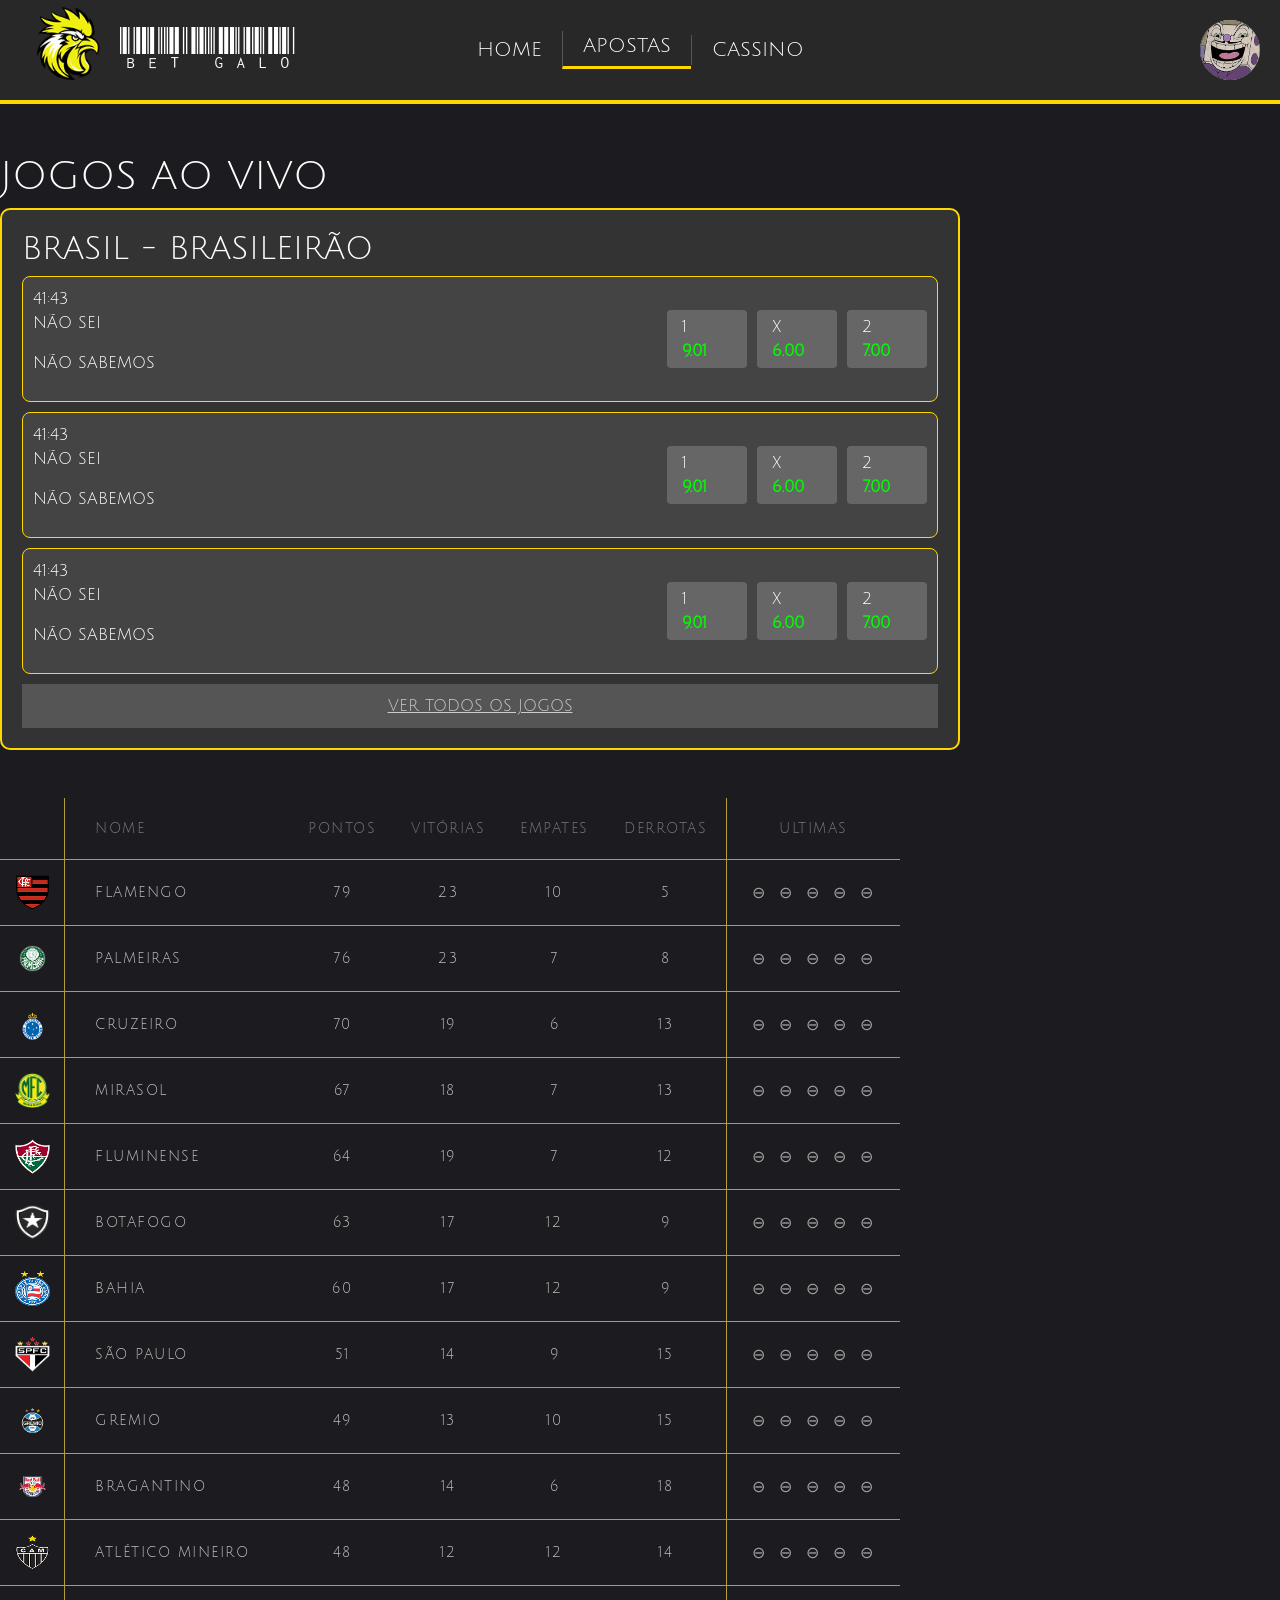
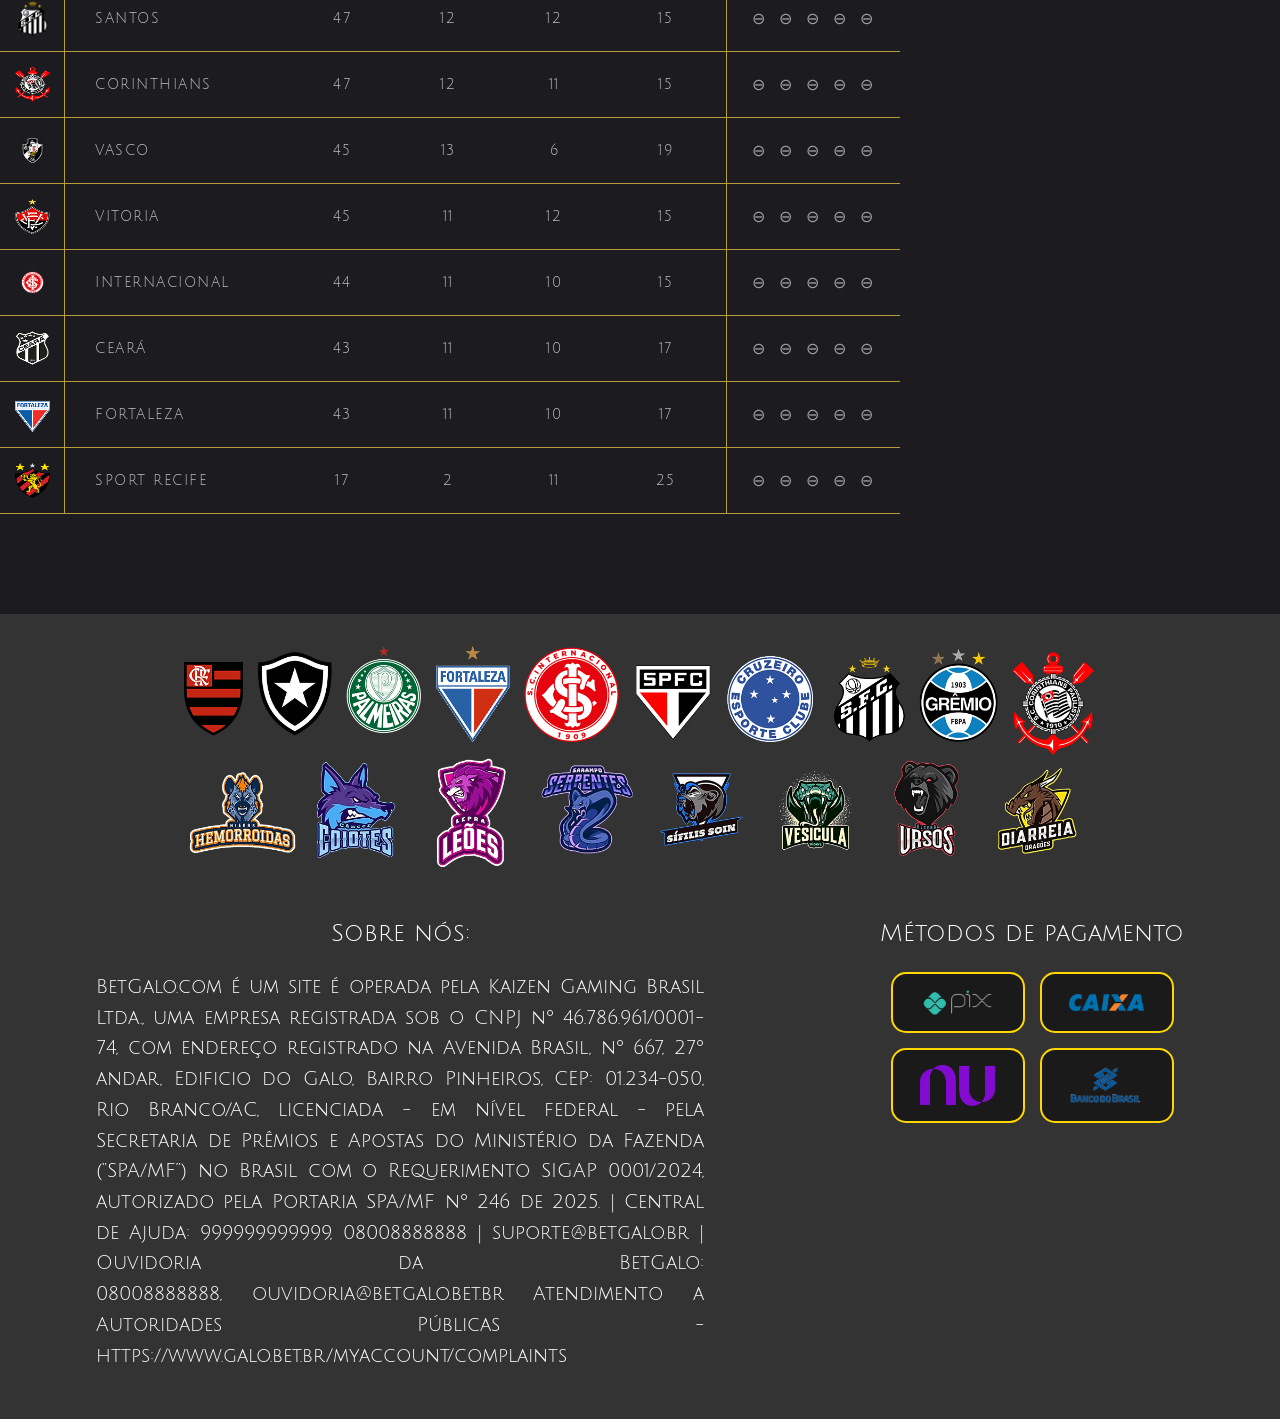
==== apostas.html @ 994f7b5d "Update apostas.html" ====
<!DOCTYPE html>
<html lang="PT-BR">

<head>
    <meta charset="UTF-8">
    <meta name="viewport" content="width=device-width, initial-scale=1.0">
    <link rel="stylesheet" href="css/style.css">
    <link rel="stylesheet" href="css/cabecalho.css">
    <link href="https://fonts.googleapis.com/css2?family=Julius+Sans+One&family=Libre+Barcode+39+Text&display=swap"
        rel="stylesheet">
    <link href="https://cdn.jsdelivr.net/npm/bootstrap@5.3.8/dist/css/bootstrap.min.css" rel="stylesheet"
        integrity="sha384-sRIl4kxILFvY47J16cr9ZwB07vP4J8+LH7qKQnuqkuIAvNWLzeN8tE5YBujZqJLB" crossorigin="anonymous">
    <script src="https://cdn.jsdelivr.net/npm/bootstrap@5.3.8/dist/js/bootstrap.bundle.min.js"
        integrity="sha384-FKyoEForCGlyvwx9Hj09JcYn3nv7wiPVlz7YYwJrWVcXK/BmnVDxM+D2scQbITxI"
        crossorigin="anonymous"></script>
    <title>BetGalo</title>
</head>

<body>
    <header class="cabecalho">
        <div class="logo">
            <img src="img/image 22.png" id="logo-do-site" alt="logo">
            <span id="logo-texto">BET GALO</span>
        </div>

        <nav class="menu">
            <a href="index.html" class="menu-item">HOME</a>
            <a href="apostas.html" class="menu-item item-ativo">APOSTAS</a>
            <a href="cassino.html" class="menu-item">CASSINO</a>
        </nav>

        <a href="seu_link_aqui" class="link-perfil">
            <img src="img/perfil.jpg" alt="Foto de perfil" id="foto-perfil">
        </a>
    </header>
    <div class="conteudo">
        <br><br>
        <h1>JOGOS AO VIVO</h1>
        <div class="card-container">
            <h2 class="category">BRASIL - BRASILEIRÃO</h2>

            <div class="match-row">
                <div class="info">
                    <span class="time">41:43</span>
                    <div class="teams">
                        <p>NÃO SEI</p>
                        <p>NÃO SABEMOS</p>
                    </div>
                </div>

                <div class="odds">
                    <div class="odd-box"><span>1</span> <strong>9.01</strong></div>
                    <div class="odd-box"><span>X</span> <strong>6.00</strong></div>
                    <div class="odd-box"><span>2</span> <strong>7.00</strong></div>
                </div>
            </div>
            <div class="match-row">
                <div class="info">
                    <span class="time">41:43</span>
                    <div class="teams">
                        <p>NÃO SEI</p>
                        <p>NÃO SABEMOS</p>
                    </div>
                </div>

                <div class="odds">
                    <div class="odd-box"><span>1</span> <strong>9.01</strong></div>
                    <div class="odd-box"><span>X</span> <strong>6.00</strong></div>
                    <div class="odd-box"><span>2</span> <strong>7.00</strong></div>
                </div>
            </div>
            <div class="match-row">
                <div class="info">
                    <span class="time">41:43</span>
                    <div class="teams">
                        <p>NÃO SEI</p>
                        <p>NÃO SABEMOS</p>
                    </div>
                </div>

                <div class="odds">
                    <div class="odd-box"><span>1</span> <strong>9.01</strong></div>
                    <div class="odd-box"><span>X</span> <strong>6.00</strong></div>
                    <div class="odd-box"><span>2</span> <strong>7.00</strong></div>
                </div>
            </div>
            <button class="view-all">VER TODOS OS JOGOS</button>
        </div>
        <br><br>
        <table class="tabela-classificacao">
        <thead>
            <tr>
                <th></th> <th class="col-nome">NOME</th>
                <th>PONTOS</th>
                <th>VITÓRIAS</th>
                <th>EMPATES</th>
                <th>DERROTAS</th>
                <th class="col-ultimas">ULTIMAS</th>
            </tr>
        </thead>
        <tbody>
            <tr>
                <td class="col-escudo"><img src="img/flamengo.png" alt="Flamengo"></td>
                <td class="col-nome">FLAMENGO</td>
                <td>79</td>
                <td>23</td>
                <td>10</td>
                <td>5</td>
                <td class="col-ultimas">
                    <span>&#8854;</span> <span>&#8854;</span> <span>&#8854;</span> <span>&#8854;</span> <span>&#8854;</span>
                </td>
            </tr>
            <tr>
                <td class="col-escudo"><img src="img/palmeiras.png" alt="Palmeiras"></td>
                <td class="col-nome">PALMEIRAS</td>
                <td>76</td>
                <td>23</td>
                <td>7</td>
                <td>8</td>
                <td class="col-ultimas">
                    <span>&#8854;</span> <span>&#8854;</span> <span>&#8854;</span> <span>&#8854;</span> <span>&#8854;</span>
                </td>
            </tr>
            <tr>
                <td class="col-escudo"><img src="img/cruzeiro.png" alt="Cruzeiro"></td>
                <td class="col-nome">CRUZEIRO</td>
                <td>70</td>
                <td>19</td>
                <td>6</td>
                <td>13</td>
                <td class="col-ultimas">
                    <span>&#8854;</span> <span>&#8854;</span> <span>&#8854;</span> <span>&#8854;</span> <span>&#8854;</span>
                </td>
            </tr>
            <tr>
                <td class="col-escudo"><img src="img/mirassol.png" alt="Cruzeiro"></td>
                <td class="col-nome">MIRASOL</td>
                <td>67</td>
                <td>18</td>
                <td>7</td>
                <td>13</td>
                <td class="col-ultimas">
                    <span>&#8854;</span> <span>&#8854;</span> <span>&#8854;</span> <span>&#8854;</span> <span>&#8854;</span>
                </td>
            </tr>
            <tr>
                <td class="col-escudo"><img src="img/fluminense.png" alt="Cruzeiro"></td>
                <td class="col-nome">FLUMINENSE</td>
                <td>64</td>
                <td>19</td>
                <td>7</td>
                <td>12</td>
                <td class="col-ultimas">
                    <span>&#8854;</span> <span>&#8854;</span> <span>&#8854;</span> <span>&#8854;</span> <span>&#8854;</span>
                </td>
            </tr>
            <tr>
                <td class="col-escudo"><img src="img/botafogo.png" alt="Cruzeiro"></td>
                <td class="col-nome">BOTAFOGO</td>
                <td>63</td>
                <td>17</td>
                <td>12</td>
                <td>9</td>
                <td class="col-ultimas">
                    <span>&#8854;</span> <span>&#8854;</span> <span>&#8854;</span> <span>&#8854;</span> <span>&#8854;</span>
                </td>
            </tr>
            <tr>
                <td class="col-escudo"><img src="img/bahia.png" alt="Cruzeiro"></td>
                <td class="col-nome">BAHIA</td>
                <td>60</td>
                <td>17</td>
                <td>12</td>
                <td>9</td>
                <td class="col-ultimas">
                    <span>&#8854;</span> <span>&#8854;</span> <span>&#8854;</span> <span>&#8854;</span> <span>&#8854;</span>
                </td>
            </tr>
            <tr>
                <td class="col-escudo"><img src="img/sao-paulo.png" alt="Cruzeiro"></td>
                <td class="col-nome">SÃO PAULO</td>
                <td>51</td>
                <td>14</td>
                <td>9</td>
                <td>15</td>
                <td class="col-ultimas">
                    <span>&#8854;</span> <span>&#8854;</span> <span>&#8854;</span> <span>&#8854;</span> <span>&#8854;</span>
                </td>
            </tr>
            <tr>
                <td class="col-escudo"><img src="img/gremio.png" alt="Cruzeiro"></td>
                <td class="col-nome">GREMIO</td>
                <td>49</td>
                <td>13</td>
                <td>10</td>
                <td>15</td>
                <td class="col-ultimas">
                    <span>&#8854;</span> <span>&#8854;</span> <span>&#8854;</span> <span>&#8854;</span> <span>&#8854;</span>
                </td>
            </tr>
            <tr>
                <td class="col-escudo"><img src="img/red-bull.png" alt="Cruzeiro"></td>
                <td class="col-nome">BRAGANTINO</td>
                <td>48</td>
                <td>14</td>
                <td>6</td>
                <td>18</td>
                <td class="col-ultimas">
                    <span>&#8854;</span> <span>&#8854;</span> <span>&#8854;</span> <span>&#8854;</span> <span>&#8854;</span>
                </td>
            </tr>
            <tr>
                <td class="col-escudo"><img src="img/cam.png" alt="Cruzeiro"></td>
                <td class="col-nome">ATLÉTICO MINEIRO</td>
                <td>48</td>
                <td>12</td>
                <td>12</td>
                <td>14</td>
                <td class="col-ultimas">
                    <span>&#8854;</span> <span>&#8854;</span> <span>&#8854;</span> <span>&#8854;</span> <span>&#8854;</span>
                </td>
            </tr>
            <tr>
                <td class="col-escudo"><img src="img/santos.png" alt="Cruzeiro"></td>
                <td class="col-nome">SANTOS</td>
                <td>47</td>
                <td>12</td>
                <td>12</td>
                <td>15</td>
                <td class="col-ultimas">
                    <span>&#8854;</span> <span>&#8854;</span> <span>&#8854;</span> <span>&#8854;</span> <span>&#8854;</span>
                </td>
            </tr>
            <tr>
                <td class="col-escudo"><img src="img/corinthians.png" alt="Cruzeiro"></td>
                <td class="col-nome">CORINTHIANS</td>
                <td>47</td>
                <td>12</td>
                <td>11</td>
                <td>15</td>
                <td class="col-ultimas">
                    <span>&#8854;</span> <span>&#8854;</span> <span>&#8854;</span> <span>&#8854;</span> <span>&#8854;</span>
                </td>
            </tr>
            <tr>
                <td class="col-escudo"><img src="img/vasco.png" alt="Cruzeiro"></td>
                <td class="col-nome">VASCO</td>
                <td>45</td>
                <td>13</td>
                <td>6</td>
                <td>19</td>
                <td class="col-ultimas">
                    <span>&#8854;</span> <span>&#8854;</span> <span>&#8854;</span> <span>&#8854;</span> <span>&#8854;</span>
                </td>
            </tr>
            <tr>
                <td class="col-escudo"><img src="img/vitoria.png" alt="Cruzeiro"></td>
                <td class="col-nome">VITORIA</td>
                <td>45</td>
                <td>11</td>
                <td>12</td>
                <td>15</td>
                <td class="col-ultimas">
                    <span>&#8854;</span> <span>&#8854;</span> <span>&#8854;</span> <span>&#8854;</span> <span>&#8854;</span>
                </td>
            </tr>
            <tr>
                <td class="col-escudo"><img src="img/internacional.png" alt="Cruzeiro"></td>
                <td class="col-nome">INTERNACIONAL</td>
                <td>44</td>
                <td>11</td>
                <td>10</td>
                <td>15</td>
                <td class="col-ultimas">
                    <span>&#8854;</span> <span>&#8854;</span> <span>&#8854;</span> <span>&#8854;</span> <span>&#8854;</span>
                </td>
            </tr>
            <tr>
                <td class="col-escudo"><img src="img/ceara.png" alt="Cruzeiro"></td>
                <td class="col-nome">CEARÁ</td>
                <td>43</td>
                <td>11</td>
                <td>10</td>
                <td>17</td>
                <td class="col-ultimas">
                    <span>&#8854;</span> <span>&#8854;</span> <span>&#8854;</span> <span>&#8854;</span> <span>&#8854;</span>
                </td>
            </tr>
            <tr>
                <td class="col-escudo"><img src="img/fortaleza.png" alt="Cruzeiro"></td>
                <td class="col-nome">FORTALEZA</td>
                <td>43</td>
                <td>11</td>
                <td>10</td>
                <td>17</td>
                <td class="col-ultimas">
                    <span>&#8854;</span> <span>&#8854;</span> <span>&#8854;</span> <span>&#8854;</span> <span>&#8854;</span>
                </td>
            </tr>
            <tr>
                <td class="col-escudo"><img src="img/sports.png" alt="Cruzeiro"></td>
                <td class="col-nome">SPORT RECIFE</td>
                <td>17</td>
                <td>2</td>
                <td>11</td>
                <td>25</td>
                <td class="col-ultimas">
                    <span>&#8854;</span> <span>&#8854;</span> <span>&#8854;</span> <span>&#8854;</span> <span>&#8854;</span>
                </td>
            </tr>

        </tbody>
    </table>

        <footer>
            <div class="rodape">
                <img src="img/Times.png" alt="times">
                <div class="sobre-nos">
                    <h1>Sobre nós:</h1>
                    <p>BetGalo.com é um site é operada pela Kaizen Gaming Brasil Ltda., uma empresa registrada sob o
                        CNPJ nº 46.786.961/0001-74, com endereço registrado na Avenida Brasil, nº 667, 27º andar,
                        Edificio do Galo, Bairro Pinheiros, CEP: 01.234-050, Rio Branco/AC, licenciada - em nível
                        federal - pela Secretaria de Prêmios e Apostas do Ministério da Fazenda (“SPA/MF”) no Brasil com
                        o Requerimento SIGAP 0001/2024, autorizado pela Portaria SPA/MF nº 246 de 2025. | Central de
                        Ajuda: 999999999999, 08008888888 | suporte@betgalo.br | Ouvidoria da BetGalo:
                        08008888888, ouvidoria@betgalo.bet.br Atendimento a Autoridades Públicas
                        -https://www.galo.bet.br/myaccount/complaints</p>
                </div>

                <div class="metodos-de-pagamento">
                    <h1>Métodos de pagamento</h1>
                    <div class="caixas-grid">
                        <div class="metodo-card">
                            <img src="img/pix1.png" alt="Pix">
                        </div>
                        <div class="metodo-card">
                            <img src="img/caixa.png" alt="Caixa">
                        </div>
                        <div class="metodo-card">
                            <img src="img/nu.png" alt="Nubank">
                        </div>
                        <div class="metodo-card">
                            <img src="img/banco-do-brasil.png" alt="BB">
                        </div>
                    </div>
                </div>
            </div>
        </footer>
    </div>



    <script src="js/script.js"></script>
</body>

</html>
---- css/style.css ----
.conteudo {
  margin: 0;
  padding: 0;
  box-sizing: border-box;
  background-color: #1C1B1F;
  color: white;
  font-family: 'Julius Sans One' , sans-serif;
  justify-items: center;
}

/* Slideshow container */
.slideshow-container {
  width: 1250px;
  height: 900px;
  margin: auto;
  border: 8px solid #FFD700;
  justify-items: center;
}

.slideshow-container img{
  width: 1236px;
  height: 885px;
  margin-top: -25px;
  justify-items: center;
  
}
/* Esconde as imagens por padrão */
.mySlides {
  display: none;
}


/* Botões de avançar e voltar */
.prev, .next{
  cursor: pointer;
  position: absolute;
  top: 580px;
  width: auto;
  padding: 14px;
  color: white;
  font-weight: bold;
  font-size: 18px;
  transition: 0.6s ease;
  border-radius: 10px;
  user-select: none;
  background-color: rgba(0, 0, 0, 0.3);
}
/* Botões de avançar e voltar */
.next {
  right: 12.3%;
}

/* Os pontinhos indicadores */
.dot {
  height: 15px;
  width: 15px;
  margin: 0 2px;
  background-color: #bbb;
  border-radius: 50%;
  display: inline-block;
  transition: background-color 0.5s ease;
  margin-bottom: 50px;
}

.active {
  background-color: #717171;
}

/* Animação de esmaecimento (Fade) */
.fade {
  animation-name: fade;
  animation-duration: 5s;
}

/* Layout Geral do Footer */
footer {
  color: #fff;
  background-color: #333;
  /* Fundo escuro como na imagem */
  padding: 2rem;
  text-align: center;
  margin-top: 100px;
}

.rodape {
  display: flex;
  justify-content: space-around;
  flex-wrap: wrap;
  gap: 3rem;
  margin: 0 auto;
}

.rodape img {
  height: 75%;
  width: 75%;
}

.sobre-nos {
  display: flex;
  flex-direction: column;
  align-items: center;
  height: 50%;
  width: 50%;
}

.sobre-nos h1 {
  font-size: 1.5rem;
  margin-bottom: 1.5rem;
  font-weight: 500;
  text-align: justify;
}

.sobre-nos {
  line-height: 1.6;
  font-size: 1.2rem;
  text-align: justify;
}

/* Container do Título e Grid */
.metodos-de-pagamento {
  display: flex;
  flex-direction: column;
  align-items: center;
}

.metodos-de-pagamento h1 {
  font-size: 1.5rem;
  margin-bottom: 1.5rem;
  font-weight: 500;
}

/* Grid de 2 colunas */
.caixas-grid {
  display: grid;
  grid-template-columns: repeat(2, 1fr);
  /* Força 2 colunas */
  gap: 15px;
  max-width: 400px;
  /* Limita a largura total do bloco de ícones */
}

/* O "Card" de cada pagamento */
.metodo-card {
  background-color: #1a1a1a;
  /* Fundo interno quase preto */
  border-radius: 15px;
  padding: 15px;
  display: flex;
  justify-content: center;
  align-items: center;
  /* Borda dourada fina e elegante */
  border: 2px solid #FFD700;
}

/* Ajuste da imagem dentro do card */
.metodo-card img {
  max-width: 100px;
  /* Tamanho controlado */
  height: auto;
  object-fit: contain;
}

@keyframes fade {
  from {
    opacity: .4
  }

  to {
    opacity: 1
  }
}



/* Efeito ao passar o mouse */
.prev:hover,
.next:hover {
  background-color: rgba(0, 0, 0, 0.8);
}

.card-container {
  background-color: #333;
  border: 2px solid #ffd700; /* Borda dourada */
  border-radius: 10px;
  padding: 20px;
  width: 75%;
}

.match-row {
  background-color: #444;
  border: 1px solid #ffd700;
  border-radius: 8px;
  display: flex;
  justify-content: space-between;
  align-items: center;
  padding: 10px;
  margin-bottom: 10px;
}

.odds {
  display: flex;
  gap: 10px;
}

.odd-box {
  background-color: #666; /* Cinza claro dos botões */
  padding: 5px 15px;
  border-radius: 4px;
  min-width: 80px;
 display: flex;
   flex-direction: column;
  justify-content: space-between;
}

.odd-box strong {
  color: #00ff00; /* Verde neon para os números */
}

.view-all {
  width: 100%;
  background: #555;
  border: none;
  color: #ccc;
  padding: 10px;
  cursor: pointer;
  text-decoration: underline;
}

.cassino{
  width: auto;
  height: 300px;
  display: flex;
  padding: 2rem;
  margin: 10px;
  margin-top: 0px;
}

#jogos{
  width: 270px;
  height: 200px;
  background-color: #ccc;
  border: 2px solid #FFD700;
  margin: 50px;
}

#jogos h3{
  font-size: 1.5rem;
  margin-bottom: 1.5rem;
  font-weight: 500;
  text-align: center;
}

#jogos img{
  width: 266px;
  height: 196px;
}

.tabela-classificacao {
    border-collapse: collapse; /* Remove espaços entre as bordas */
    width: 900px;
    text-align: center;
    font-size: 14px;
    letter-spacing: 1.5px; /* Espaçamento entre as letras */
}

/* Estilo das células do cabeçalho */
.tabela-classificacao th {
    font-weight: normal;
    padding: 20px 10px;
    color: #7a7a7a;
}

/* Estilo das células do corpo da tabela */
.tabela-classificacao td {
    padding: 15px 10px;
    color: #c0c0c0; /* Texto dos times e números um pouco mais claro */
}

/* --- AS LINHAS DOURADAS --- */
/* Linha horizontal embaixo de cada linha da tabela */
.tabela-classificacao th, 
.tabela-classificacao td {
    border-bottom: 1px solid #b89b3b; /* Cor dourada */
}

/* Linha vertical após a coluna de escudos */
.tabela-classificacao .col-nome {
    border-left: 1px solid #b89b3b;
    text-align: left;
    padding-left: 30px; /* Dá um respiro para o nome não colar na linha */
}

/* Linha vertical antes da coluna 'ULTIMAS' */
.tabela-classificacao .col-ultimas {
    border-left: 1px solid #b89b3b;
}

/* --- AJUSTES FINAIS --- */
/* Tamanho dos escudos */
.col-escudo img {
    width: 35px;
    height: 35px;
    vertical-align: middle;
}

/* Estilo dos ícones ⊖ da última coluna */
.col-ultimas span {
    margin: 0 3px;
    font-size: 16px;
    color: #a0a0a0;
}
---- css/cabecalho.css ----
.cabecalho { 
    background-color: #282828;
    display: grid; 
    grid-template-columns: 1fr auto 1fr; 
    padding: 0 20px;
    border-bottom: 4px solid #FFD700;
}

.menu {
    display: flex;
    align-items: center;
    height: 100%;
}

.menu-item {
    color: #fff;
    text-decoration: none;
    font-family: 'Julius Sans One' , sans-serif;
    padding: 0 20px;
    border-left: 1px solid #555;
    font-size: 20px;
}


.logo {
    display: flex;
    align-items: center;
    justify-content: flex-start;
    height: 100%;
}

#logo-do-site {
    width: 100px;
    height: 100px;
}

#logo-texto {
    font-family: 'Libre Barcode 39 Text', system-ui;
    font-size: 45px;
    color: #fff;    
}

.menu-item:first-child {
    border-left: none;
}

.item-ativo {
    border-bottom: 3px solid #FFD700;
    padding-bottom: 5px;
}


.link-perfil {
    justify-self: end; 
    display: flex;     
    align-items: center;
    text-decoration: none;
}

#foto-perfil {
    width: 60px;
    height: 60px;
    border-radius: 50%;
}
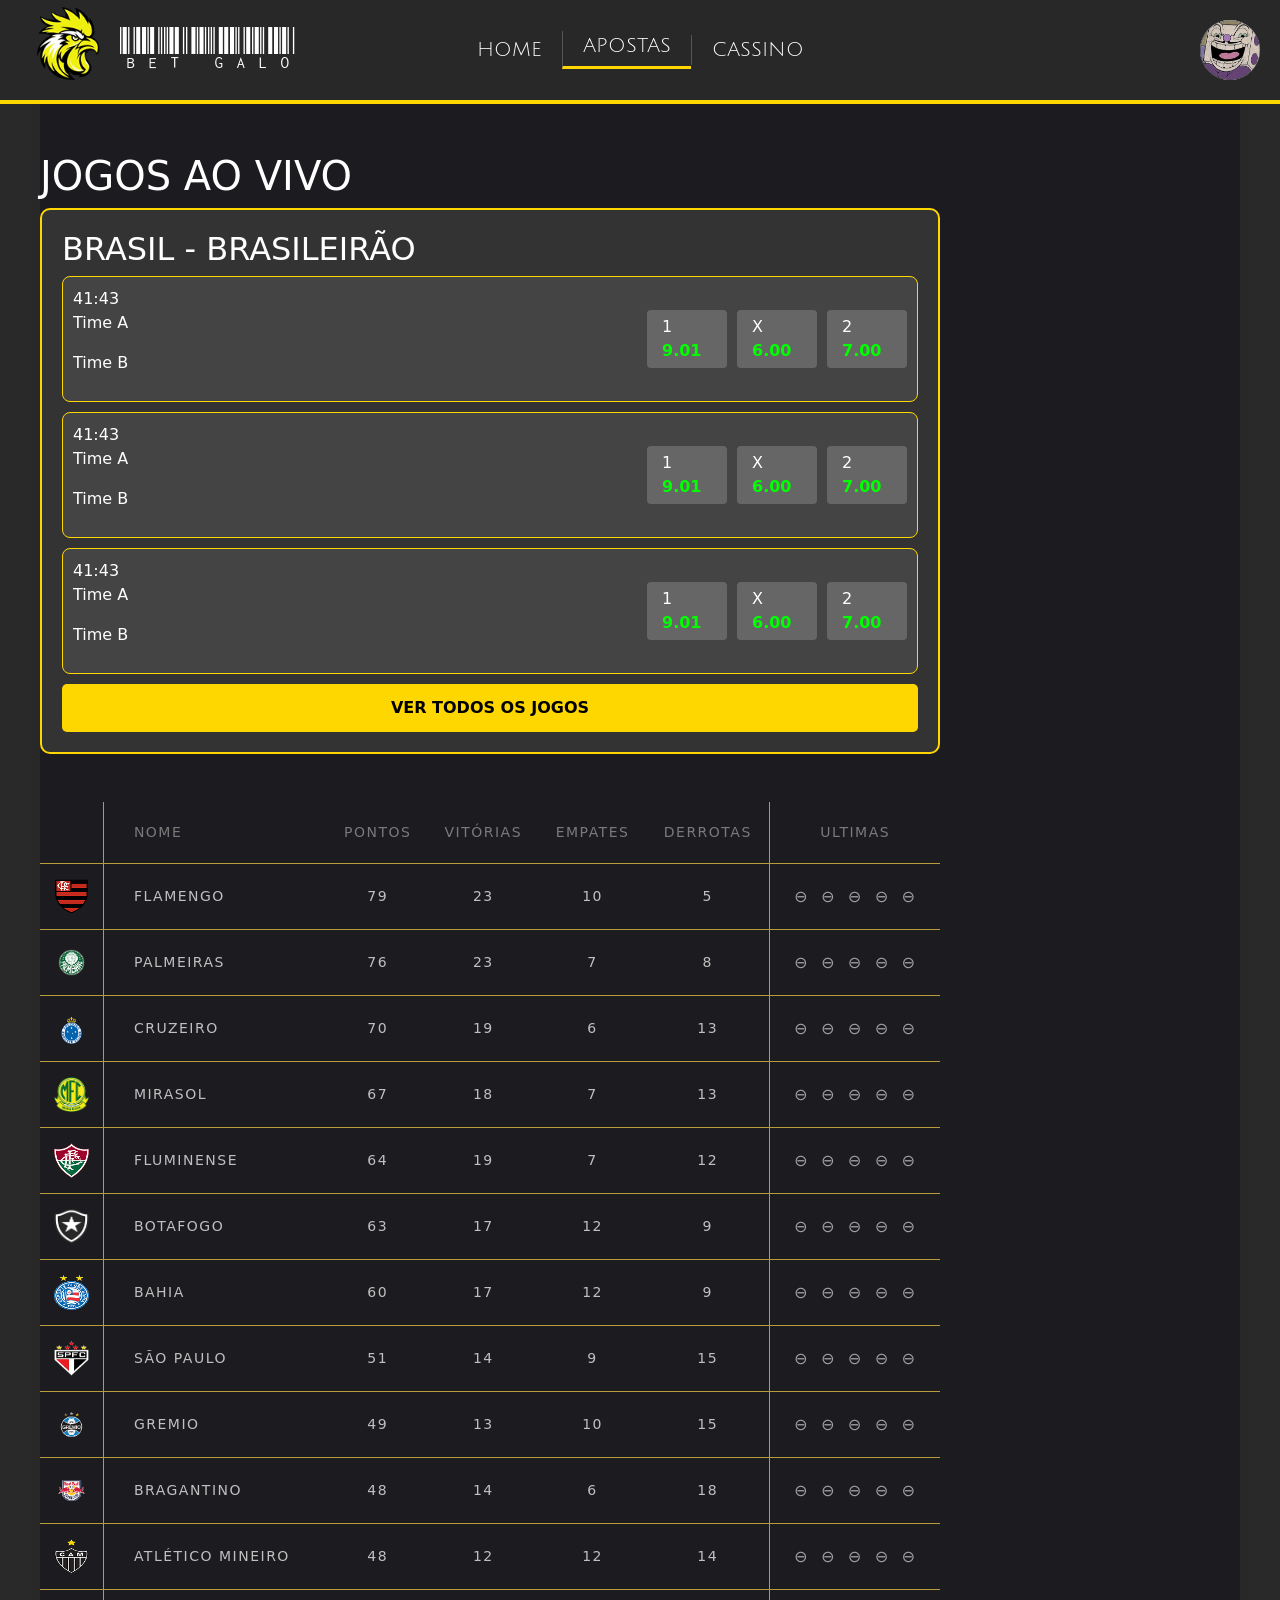
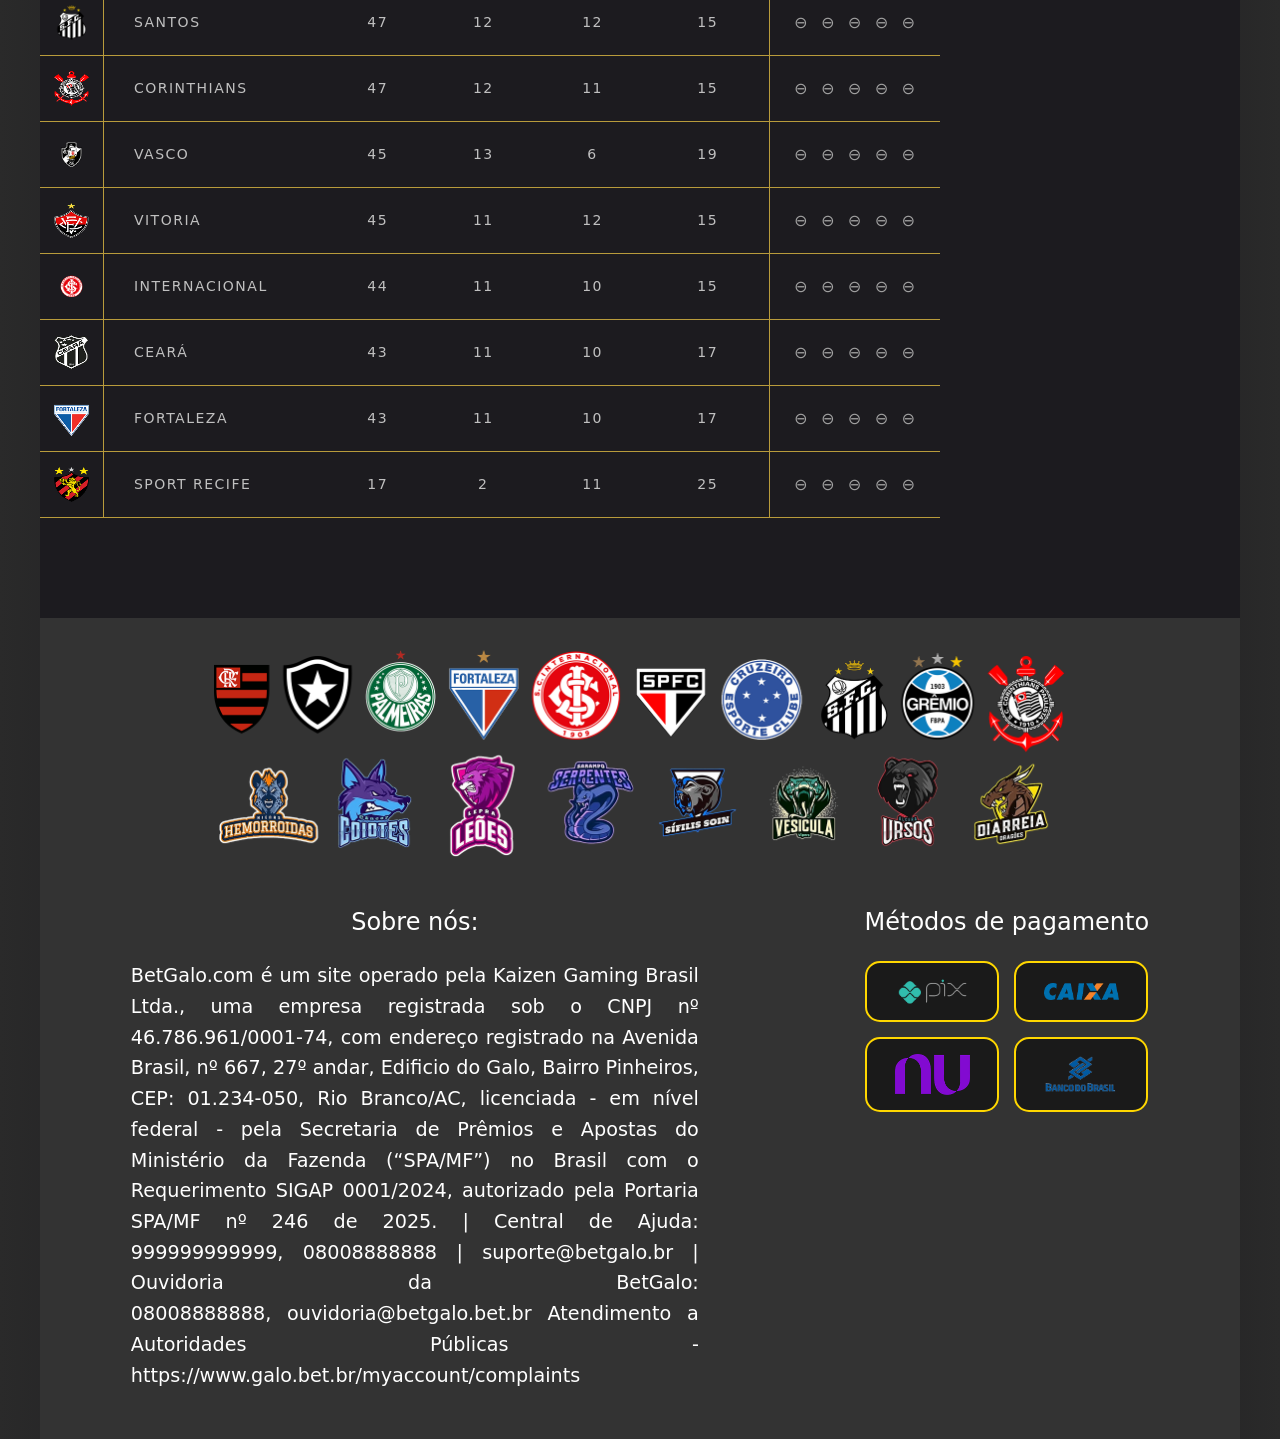
==== commit c792451b: "Nova coisas Mudei tudo praticamente" ====
--- a/apostas.html
+++ b/apostas.html
@@ -17,6 +17,7 @@
 </head>
 
 <body>
+    <!--Menu-->
     <header class="cabecalho">
         <div class="logo">
             <img src="img/image 22.png" id="logo-do-site" alt="logo">
@@ -35,6 +36,7 @@
     </header>
     <div class="conteudo">
         <br><br>
+        <!--Jogos ao vivo-->
         <h1>JOGOS AO VIVO</h1>
         <div class="card-container">
             <h2 class="category">BRASIL - BRASILEIRÃO</h2>
@@ -43,8 +45,8 @@
                 <div class="info">
                     <span class="time">41:43</span>
                     <div class="teams">
-                        <p>NÃO SEI</p>
-                        <p>NÃO SABEMOS</p>
+                        <p>Time A</p>
+                        <p>Time B</p>
                     </div>
                 </div>
 
@@ -58,8 +60,8 @@
                 <div class="info">
                     <span class="time">41:43</span>
                     <div class="teams">
-                        <p>NÃO SEI</p>
-                        <p>NÃO SABEMOS</p>
+                        <p>Time A</p>
+                        <p>Time B</p>
                     </div>
                 </div>
 
@@ -73,8 +75,8 @@
                 <div class="info">
                     <span class="time">41:43</span>
                     <div class="teams">
-                        <p>NÃO SEI</p>
-                        <p>NÃO SABEMOS</p>
+                        <p>Time A</p>
+                        <p>Time B</p>
                     </div>
                 </div>
 
@@ -87,6 +89,7 @@
             <button class="view-all">VER TODOS OS JOGOS</button>
         </div>
         <br><br>
+        <!--Tabela de classificação-->
         <table class="tabela-classificacao">
         <thead>
             <tr>
@@ -311,13 +314,13 @@
 
         </tbody>
     </table>
-
+        <!--Rodape-->
         <footer>
             <div class="rodape">
                 <img src="img/Times.png" alt="times">
                 <div class="sobre-nos">
                     <h1>Sobre nós:</h1>
-                    <p>BetGalo.com é um site é operada pela Kaizen Gaming Brasil Ltda., uma empresa registrada sob o
+                    <p>BetGalo.com é um site operado pela Kaizen Gaming Brasil Ltda., uma empresa registrada sob o
                         CNPJ nº 46.786.961/0001-74, com endereço registrado na Avenida Brasil, nº 667, 27º andar,
                         Edificio do Galo, Bairro Pinheiros, CEP: 01.234-050, Rio Branco/AC, licenciada - em nível
                         federal - pela Secretaria de Prêmios e Apostas do Ministério da Fazenda (“SPA/MF”) no Brasil com
--- a/css/style.css
+++ b/css/style.css
@@ -1,11 +1,23 @@
-.conteudo {
+* {
   margin: 0;
   padding: 0;
   box-sizing: border-box;
+}
+body {
+  background: linear-gradient(
+    to right,
+    #2a2a2a 0%,
+    #1C1B1F 20%,
+    #1C1B1F 80%,
+    #2a2a2a 100%
+  );
+}
+.conteudo {
+  width: 100%;
+  max-width: 1200px;
+  margin: 0 auto;
   background-color: #1C1B1F;
   color: white;
-  font-family: 'Julius Sans One' , sans-serif;
-  justify-items: center;
 }
 
 /* Slideshow container */
@@ -197,6 +209,11 @@
   margin-bottom: 10px;
 }
 
+.match-row:hover {
+  background-color: #555;
+  transition: 0.3s;
+}
+
 .odds {
   display: flex;
   gap: 10px;
@@ -218,41 +235,50 @@
 
 .view-all {
   width: 100%;
-  background: #555;
+  background: #FFD700;
   border: none;
-  color: #ccc;
+  color: #000;
+  padding: 12px;
+  cursor: pointer;
+  font-weight: bold;
+  border-radius: 5px;
+}
+
+.view-all:hover {
+  background: #e6c200;
+}
+
+.cassino {
+  display: flex;
+  flex-wrap: wrap;
+  justify-content: center;
+  gap: 20px;
+  padding: 20px;
+}
+
+.jogo {
+  width: 250px;
+  background-color: #2a2a2a;
+  border: 2px solid #FFD700;
+  border-radius: 10px;
+  overflow: hidden;
+  text-align: center;
+  transition: transform 0.3s;
+}
+
+.jogo:hover {
+  transform: scale(1.05);
+}
+
+.jogo img {
+  width: 100%;
+  height: 160px;
+  object-fit: cover;
+}
+
+.jogo h3 {
   padding: 10px;
-  cursor: pointer;
-  text-decoration: underline;
-}
-
-.cassino{
-  width: auto;
-  height: 300px;
-  display: flex;
-  padding: 2rem;
-  margin: 10px;
-  margin-top: 0px;
-}
-
-#jogos{
-  width: 270px;
-  height: 200px;
-  background-color: #ccc;
-  border: 2px solid #FFD700;
-  margin: 50px;
-}
-
-#jogos h3{
-  font-size: 1.5rem;
-  margin-bottom: 1.5rem;
-  font-weight: 500;
-  text-align: center;
-}
-
-#jogos img{
-  width: 266px;
-  height: 196px;
+  font-size: 16px;
 }
 
 .tabela-classificacao {
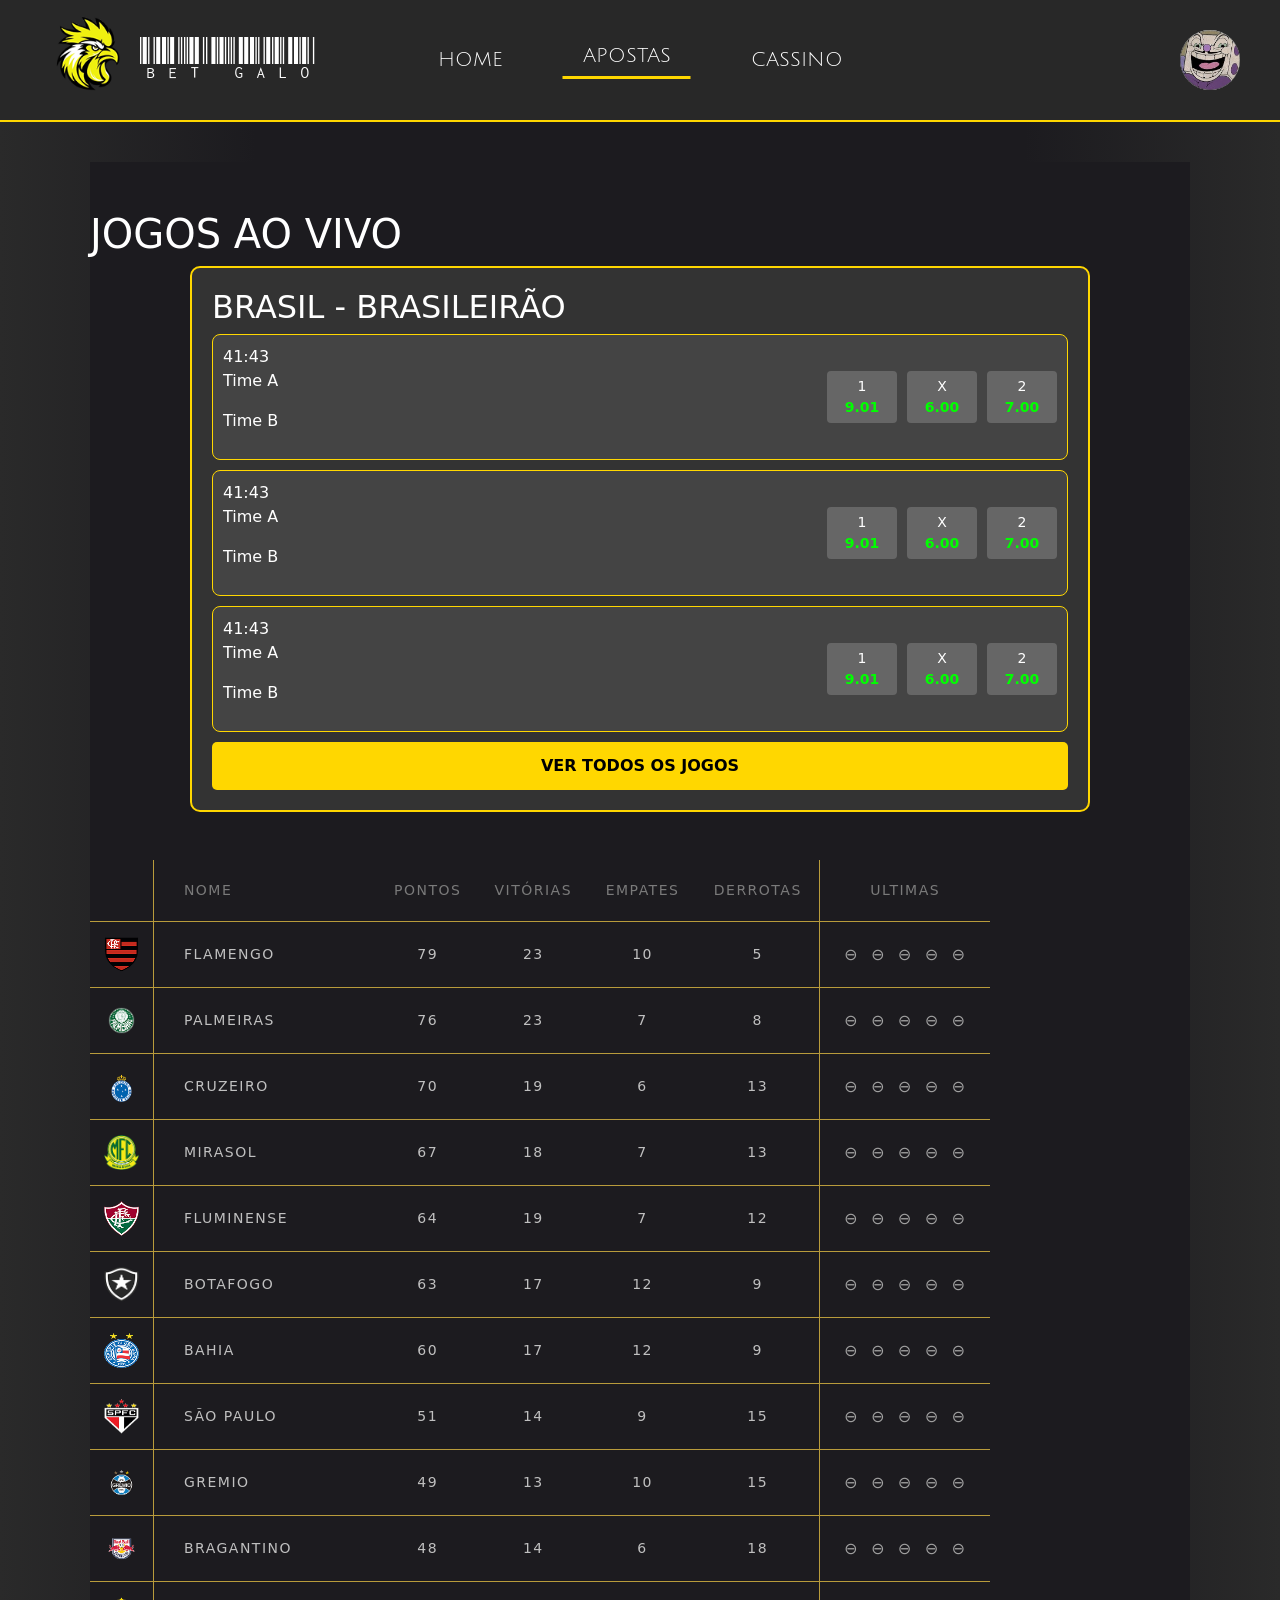
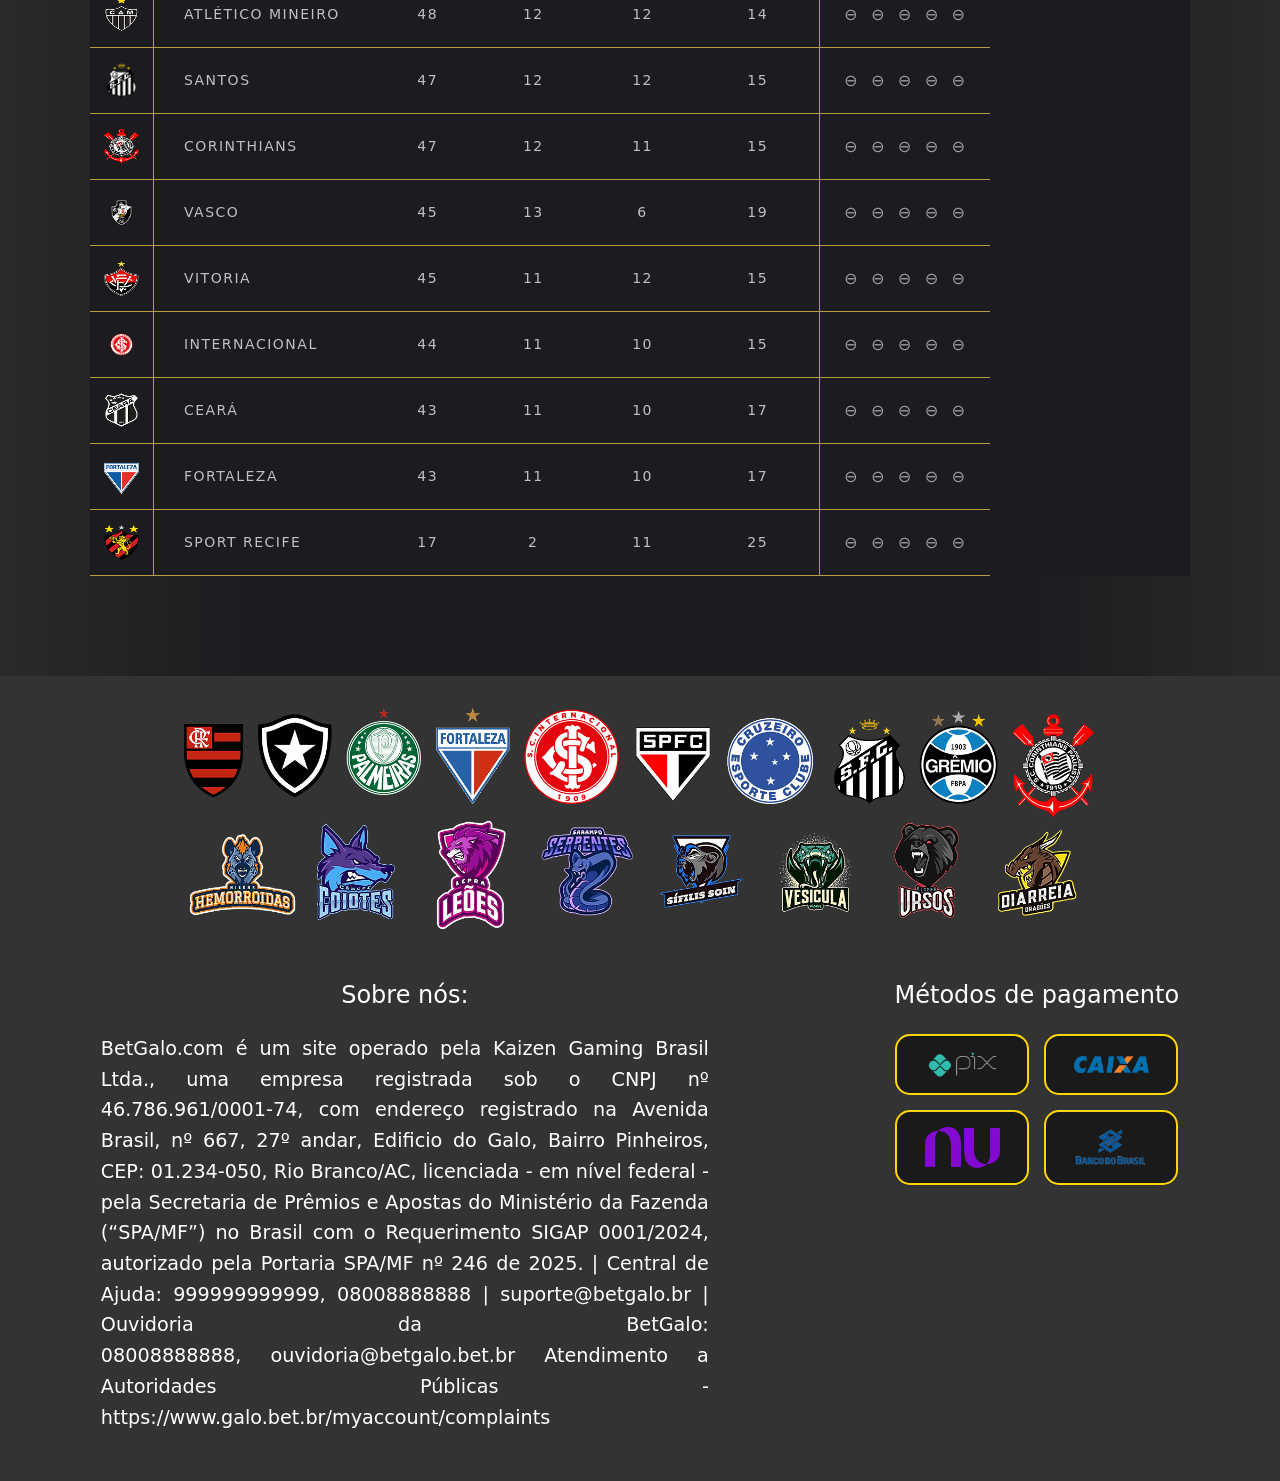
==== commit 474405b1: "Mudanças Eu mudei o CSS do cabecalho, o style.css, a pagina home, pra deixar mais alinhado e pa" ====
--- a/apostas.html
+++ b/apostas.html
@@ -314,8 +314,8 @@
 
         </tbody>
     </table>
-        <!--Rodape-->
-        <footer>
+    </div>
+    <footer>
             <div class="rodape">
                 <img src="img/Times.png" alt="times">
                 <div class="sobre-nos">
@@ -349,7 +349,6 @@
                 </div>
             </div>
         </footer>
-    </div>
 
 
 
--- a/css/style.css
+++ b/css/style.css
@@ -11,79 +11,30 @@
     #1C1B1F 80%,
     #2a2a2a 100%
   );
+  font-family: system-ui;
 }
 .conteudo {
-  width: 100%;
-  max-width: 1200px;
-  margin: 0 auto;
+ width: 95%;
+  max-width: 1100px;
+  margin: 40px auto;
   background-color: #1C1B1F;
   color: white;
 }
 
 /* Slideshow container */
-.slideshow-container {
-  width: 1250px;
-  height: 900px;
-  margin: auto;
-  border: 8px solid #FFD700;
-  justify-items: center;
-}
-
-.slideshow-container img{
-  width: 1236px;
-  height: 885px;
-  margin-top: -25px;
-  justify-items: center;
-  
-}
-/* Esconde as imagens por padrão */
-.mySlides {
-  display: none;
-}
-
-
-/* Botões de avançar e voltar */
-.prev, .next{
-  cursor: pointer;
-  position: absolute;
-  top: 580px;
-  width: auto;
-  padding: 14px;
-  color: white;
-  font-weight: bold;
+.carousel img {
+  height: 400px;
+  object-fit: cover;
+  border-radius: 10px;
+}
+h1 {
+  font-size: 28px;
+  margin-bottom: 20px;
+}
+h2 {
   font-size: 18px;
-  transition: 0.6s ease;
-  border-radius: 10px;
-  user-select: none;
-  background-color: rgba(0, 0, 0, 0.3);
-}
-/* Botões de avançar e voltar */
-.next {
-  right: 12.3%;
-}
-
-/* Os pontinhos indicadores */
-.dot {
-  height: 15px;
-  width: 15px;
-  margin: 0 2px;
-  background-color: #bbb;
-  border-radius: 50%;
-  display: inline-block;
-  transition: background-color 0.5s ease;
-  margin-bottom: 50px;
-}
-
-.active {
-  background-color: #717171;
-}
-
-/* Animação de esmaecimento (Fade) */
-.fade {
-  animation-name: fade;
-  animation-duration: 5s;
-}
-
+  color: #FFD700;
+}
 /* Layout Geral do Footer */
 footer {
   color: #fff;
@@ -195,7 +146,9 @@
   border: 2px solid #ffd700; /* Borda dourada */
   border-radius: 10px;
   padding: 20px;
-  width: 75%;
+  width: 100%;
+  max-width: 900px;
+  margin: auto;
 }
 
 .match-row {
@@ -223,9 +176,11 @@
   background-color: #666; /* Cinza claro dos botões */
   padding: 5px 15px;
   border-radius: 4px;
-  min-width: 80px;
- display: flex;
-   flex-direction: column;
+  min-width: 70px;
+  text-align: center;
+  font-size: 14px;
+  display: flex;
+  flex-direction: column;
   justify-content: space-between;
 }
 
@@ -257,13 +212,15 @@
 }
 
 .jogo {
-  width: 250px;
+  width: 200px;
   background-color: #2a2a2a;
   border: 2px solid #FFD700;
   border-radius: 10px;
   overflow: hidden;
   text-align: center;
   transition: transform 0.3s;
+  cursor: pointer;
+  transition: 0.25s ease;
 }
 
 .jogo:hover {
--- a/css/cabecalho.css
+++ b/css/cabecalho.css
@@ -1,15 +1,19 @@
 .cabecalho { 
     background-color: #282828;
-    display: grid; 
-    grid-template-columns: 1fr auto 1fr; 
-    padding: 0 20px;
-    border-bottom: 4px solid #FFD700;
+    display: flex;
+    align-items: center;
+    justify-content: space-between;
+    padding: 10px 40px;
+    border-bottom: 2px solid #FFD700;
+    position: relative;
 }
 
 .menu {
+    position: absolute;
+    left: 50%;
+    transform: translateX(-50%);
     display: flex;
-    align-items: center;
-    height: 100%;
+    gap: 40px;
 }
 
 .menu-item {
@@ -19,6 +23,14 @@
     padding: 0 20px;
     border-left: 1px solid #555;
     font-size: 20px;
+    border: none;
+    transition: 0.2s;
+    display: flex;
+    align-items: center;
+}
+
+.menu-item:hover {
+  color: #FFD700;
 }
 
 
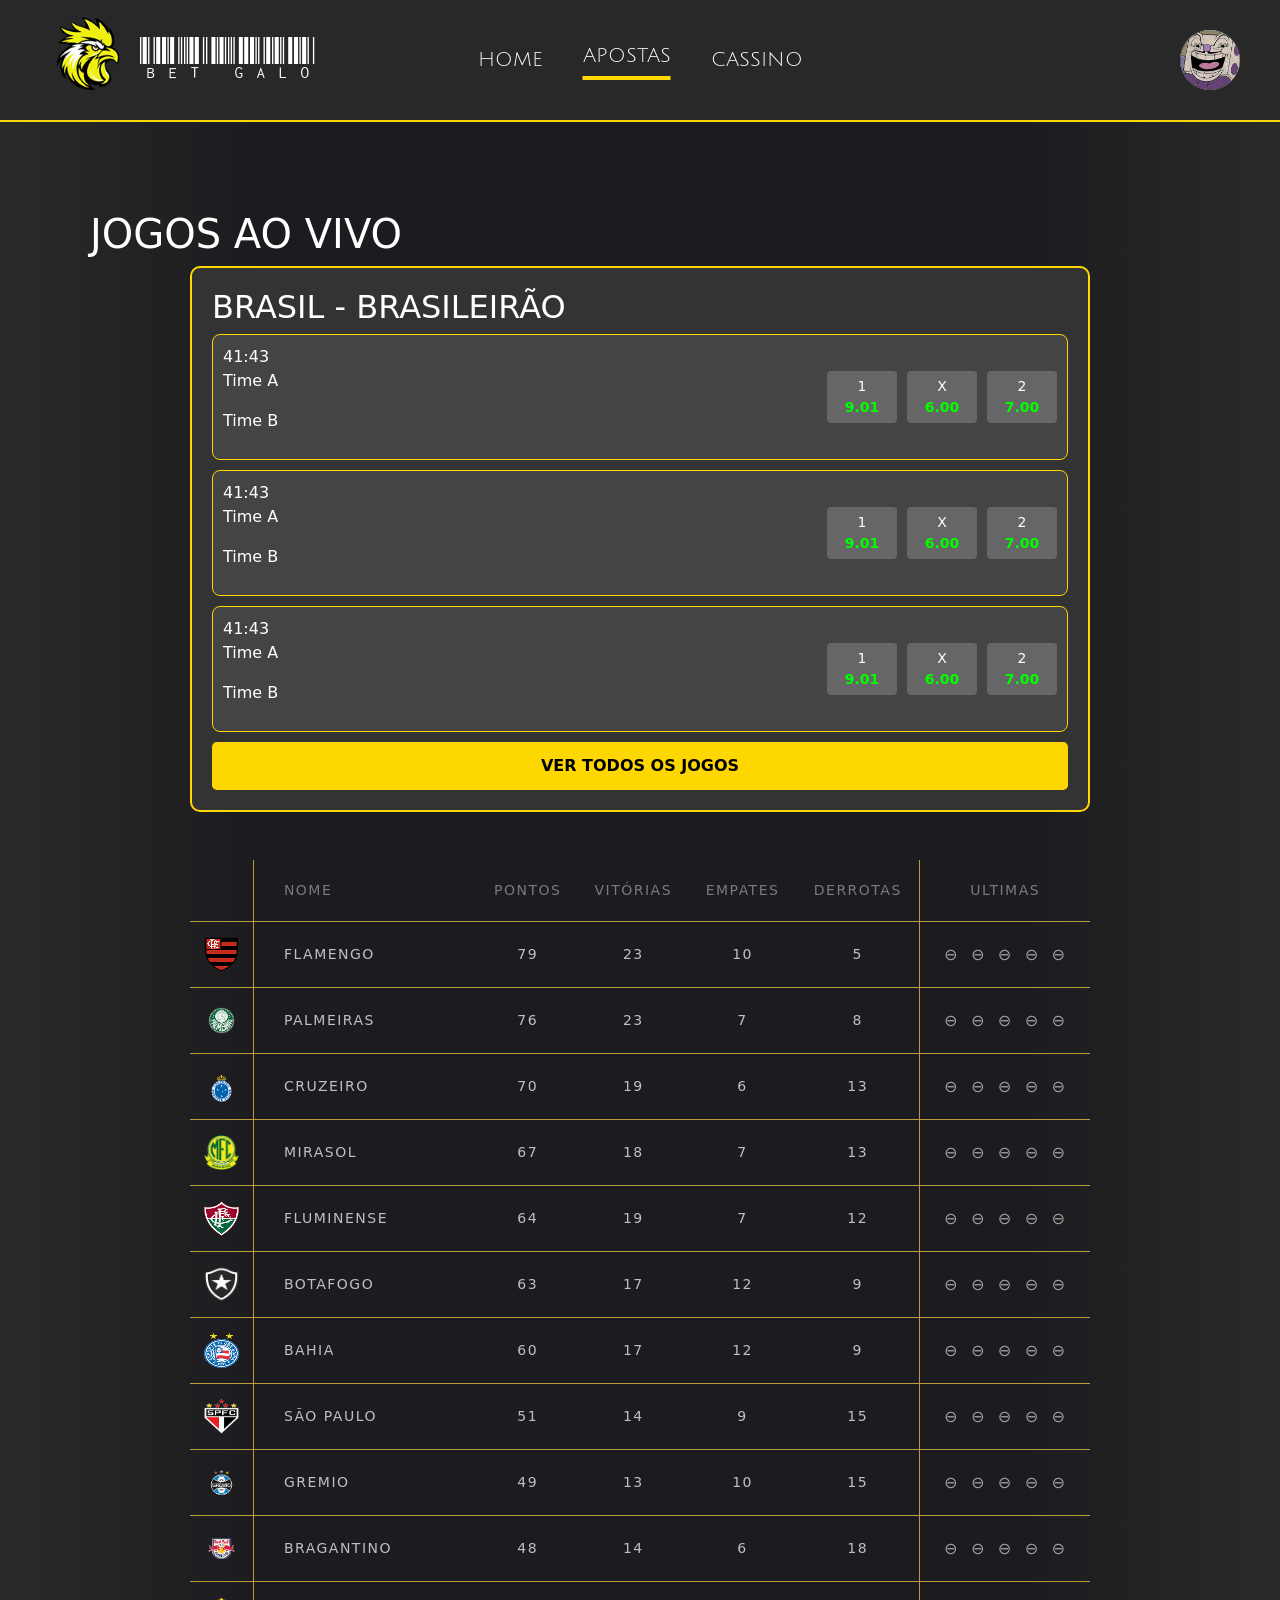
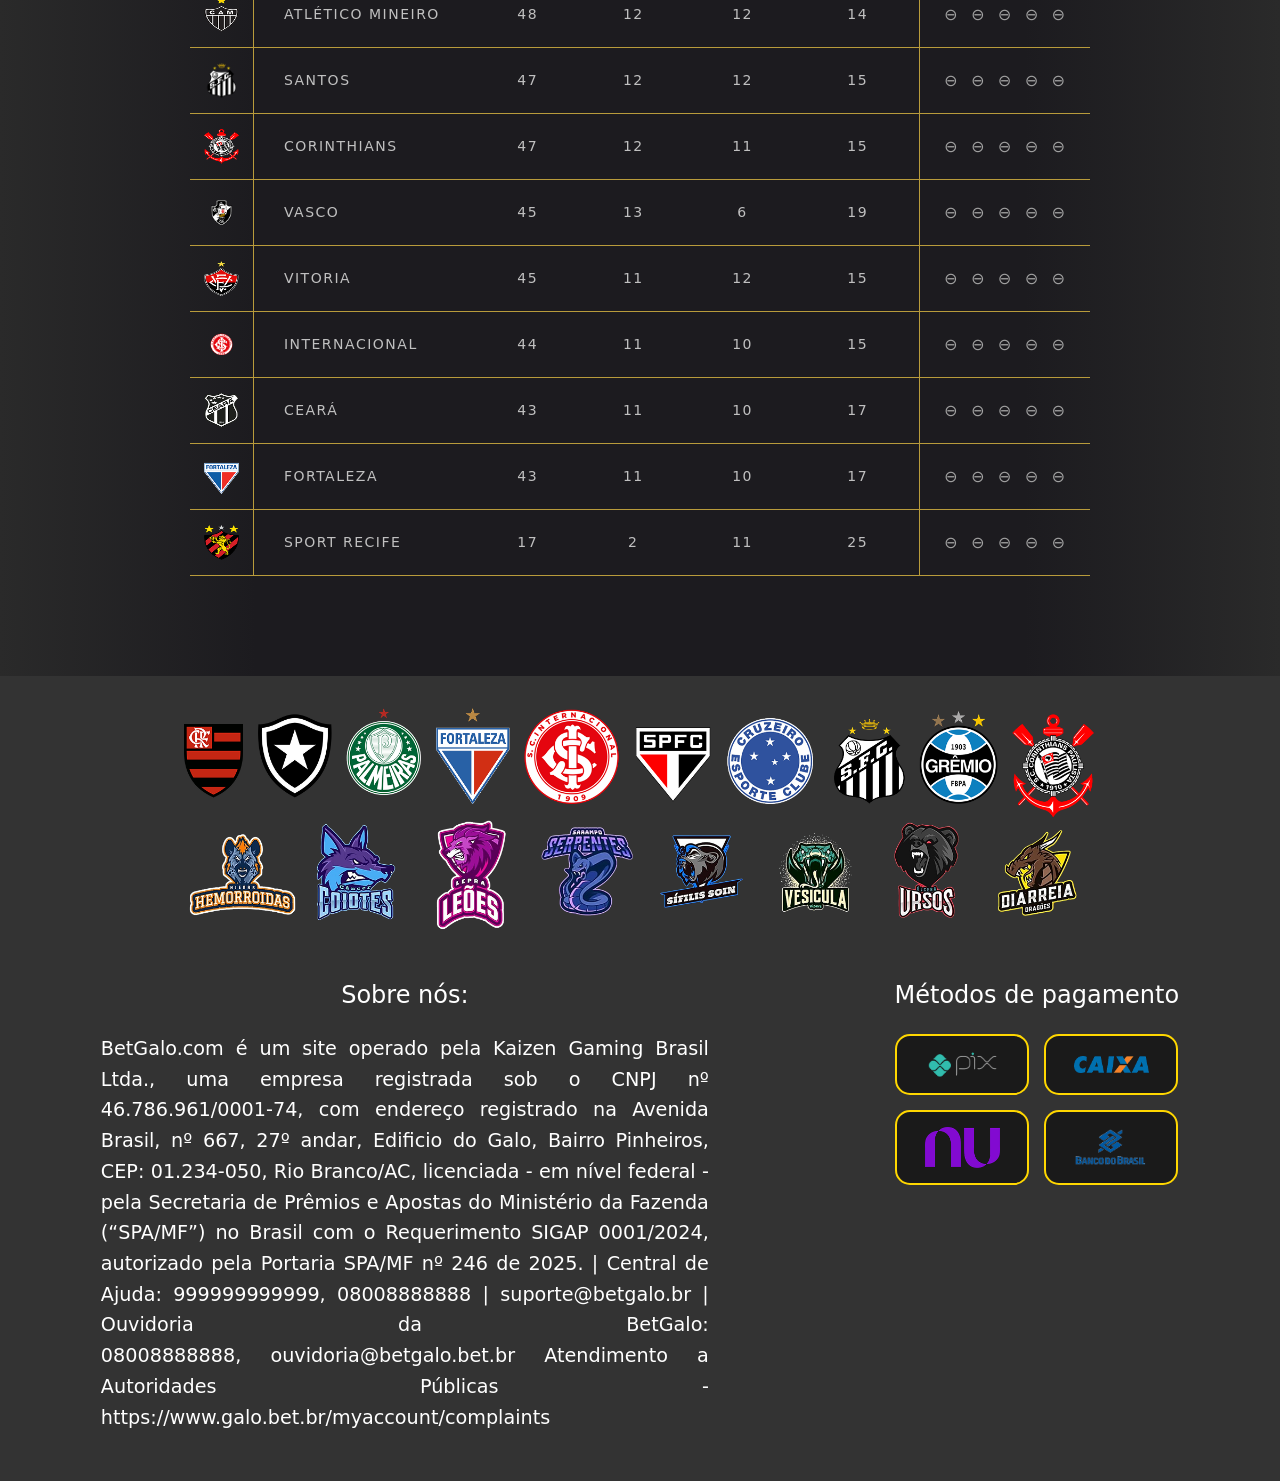
==== commit e9f6a607: "comecei a fazer a pagina de pagamento, mas falta fazer a parte do pix" ====
--- a/apostas.html
+++ b/apostas.html
@@ -13,6 +13,8 @@
     <script src="https://cdn.jsdelivr.net/npm/bootstrap@5.3.8/dist/js/bootstrap.bundle.min.js"
         integrity="sha384-FKyoEForCGlyvwx9Hj09JcYn3nv7wiPVlz7YYwJrWVcXK/BmnVDxM+D2scQbITxI"
         crossorigin="anonymous"></script>
+        
+    <link rel="icon" href="./img/logo.ico" type="image/ico">
     <title>BetGalo</title>
 </head>
 
--- a/css/style.css
+++ b/css/style.css
@@ -1,8 +1,17 @@
+/* =========================
+RESET GLOBAL
+========================= */
+
 * {
   margin: 0;
   padding: 0;
   box-sizing: border-box;
 }
+
+/* =========================
+BODY / BASE
+========================= */
+
 body {
   background: linear-gradient(
     to right,
@@ -11,284 +20,411 @@
     #1C1B1F 80%,
     #2a2a2a 100%
   );
+
   font-family: system-ui;
 }
+
 .conteudo {
- width: 95%;
+  width: 95%;
   max-width: 1100px;
   margin: 40px auto;
-  background-color: #1C1B1F;
   color: white;
-}
-
-/* Slideshow container */
-.carousel img {
-  height: 400px;
-  object-fit: cover;
-  border-radius: 10px;
-}
+  /* tirei o 'background-color: #1C1B1F;' pq tava colocando uma sombra. E tbm pq não faz sentido tem isso aq, Samuel*/
+}
+
+/* =========================
+TIPOGRAFIA
+========================= */
+
 h1 {
   font-size: 28px;
   margin-bottom: 20px;
 }
+
 h2 {
   font-size: 18px;
   color: #FFD700;
 }
-/* Layout Geral do Footer */
-footer {
-  color: #fff;
+
+/* =========================
+CAROUSEL
+========================= */
+
+.carousel img {
+  height: 500px;
+  object-fit:fill;
+  border-radius: 10px;
+  filter: brightness(75%);
+}
+.carousel-caption h5{
+  font-size: 28px;
+  margin-bottom: 20px;
+  text-shadow: 2px 2px 5px rgb(0, 0, 0);
+}
+.carousel-caption p{
+  font-size: 18px;
+  text-shadow: 2px 2px 5px rgb(0, 0, 0);
+}
+
+/* =========================
+SEÇÃO JOGOS AO VIVO
+========================= */
+
+.card-container {
+
   background-color: #333;
-  /* Fundo escuro como na imagem */
-  padding: 2rem;
-  text-align: center;
-  margin-top: 100px;
-}
-
-.rodape {
-  display: flex;
-  justify-content: space-around;
-  flex-wrap: wrap;
-  gap: 3rem;
-  margin: 0 auto;
-}
-
-.rodape img {
-  height: 75%;
-  width: 75%;
-}
-
-.sobre-nos {
-  display: flex;
-  flex-direction: column;
-  align-items: center;
-  height: 50%;
-  width: 50%;
-}
-
-.sobre-nos h1 {
-  font-size: 1.5rem;
-  margin-bottom: 1.5rem;
-  font-weight: 500;
-  text-align: justify;
-}
-
-.sobre-nos {
-  line-height: 1.6;
-  font-size: 1.2rem;
-  text-align: justify;
-}
-
-/* Container do Título e Grid */
-.metodos-de-pagamento {
-  display: flex;
-  flex-direction: column;
-  align-items: center;
-}
-
-.metodos-de-pagamento h1 {
-  font-size: 1.5rem;
-  margin-bottom: 1.5rem;
-  font-weight: 500;
-}
-
-/* Grid de 2 colunas */
-.caixas-grid {
-  display: grid;
-  grid-template-columns: repeat(2, 1fr);
-  /* Força 2 colunas */
-  gap: 15px;
-  max-width: 400px;
-  /* Limita a largura total do bloco de ícones */
-}
-
-/* O "Card" de cada pagamento */
-.metodo-card {
-  background-color: #1a1a1a;
-  /* Fundo interno quase preto */
-  border-radius: 15px;
-  padding: 15px;
-  display: flex;
-  justify-content: center;
-  align-items: center;
-  /* Borda dourada fina e elegante */
-  border: 2px solid #FFD700;
-}
-
-/* Ajuste da imagem dentro do card */
-.metodo-card img {
-  max-width: 100px;
-  /* Tamanho controlado */
-  height: auto;
-  object-fit: contain;
-}
-
-@keyframes fade {
-  from {
-    opacity: .4
-  }
-
-  to {
-    opacity: 1
-  }
-}
-
-
-
-/* Efeito ao passar o mouse */
-.prev:hover,
-.next:hover {
-  background-color: rgba(0, 0, 0, 0.8);
-}
-
-.card-container {
-  background-color: #333;
-  border: 2px solid #ffd700; /* Borda dourada */
+  border: 2px solid #ffd700;
   border-radius: 10px;
+
   padding: 20px;
+
   width: 100%;
   max-width: 900px;
+
   margin: auto;
 }
 
 .match-row {
+
   background-color: #444;
   border: 1px solid #ffd700;
   border-radius: 8px;
+
   display: flex;
   justify-content: space-between;
   align-items: center;
+
   padding: 10px;
   margin-bottom: 10px;
 }
 
 .match-row:hover {
+
   background-color: #555;
   transition: 0.3s;
 }
 
+/* ODDS */
+
 .odds {
+
   display: flex;
   gap: 10px;
 }
 
 .odd-box {
-  background-color: #666; /* Cinza claro dos botões */
+
+  background-color: #666;
+
   padding: 5px 15px;
+
   border-radius: 4px;
+
   min-width: 70px;
+
   text-align: center;
   font-size: 14px;
+
   display: flex;
   flex-direction: column;
   justify-content: space-between;
 }
 
 .odd-box strong {
-  color: #00ff00; /* Verde neon para os números */
-}
+
+  color: #00ff00;
+}
+
+/* BOTÃO VER TODOS */
 
 .view-all {
+
   width: 100%;
+
   background: #FFD700;
+
   border: none;
-  color: #000;
+
+  color: black;
+
   padding: 12px;
+
   cursor: pointer;
+
   font-weight: bold;
+
   border-radius: 5px;
 }
 
 .view-all:hover {
+
   background: #e6c200;
 }
 
+/* =========================
+SEÇÃO CASSINO
+========================= */
+
 .cassino {
+
   display: flex;
   flex-wrap: wrap;
   justify-content: center;
+
   gap: 20px;
+
   padding: 20px;
 }
 
 .jogo {
+
   width: 200px;
+
   background-color: #2a2a2a;
+
   border: 2px solid #FFD700;
+
   border-radius: 10px;
+
   overflow: hidden;
+
   text-align: center;
-  transition: transform 0.3s;
+
   cursor: pointer;
+
   transition: 0.25s ease;
 }
 
 .jogo:hover {
+
   transform: scale(1.05);
 }
 
 .jogo img {
+
   width: 100%;
   height: 160px;
+
   object-fit: cover;
 }
 
 .jogo h3 {
+
   padding: 10px;
   font-size: 16px;
 }
 
+/* =========================
+TABELA CLASSIFICAÇÃO
+========================= */
+
 .tabela-classificacao {
-    border-collapse: collapse; /* Remove espaços entre as bordas */
-    width: 900px;
-    text-align: center;
-    font-size: 14px;
-    letter-spacing: 1.5px; /* Espaçamento entre as letras */
-}
-
-/* Estilo das células do cabeçalho */
+
+  border-collapse: collapse;
+
+  width: 100%;
+
+  max-width: 900px;
+
+  margin: auto;
+
+  text-align: center;
+
+  font-size: 14px;
+
+  letter-spacing: 1.5px;
+}
+
+/* HEADER */
+
 .tabela-classificacao th {
-    font-weight: normal;
-    padding: 20px 10px;
-    color: #7a7a7a;
-}
-
-/* Estilo das células do corpo da tabela */
+
+  font-weight: normal;
+
+  padding: 20px 10px;
+
+  color: #7a7a7a;
+}
+
+/* CELULAS */
+
 .tabela-classificacao td {
-    padding: 15px 10px;
-    color: #c0c0c0; /* Texto dos times e números um pouco mais claro */
-}
-
-/* --- AS LINHAS DOURADAS --- */
-/* Linha horizontal embaixo de cada linha da tabela */
-.tabela-classificacao th, 
+
+  padding: 15px 10px;
+
+  color: #c0c0c0;
+}
+
+/* LINHAS DOURADAS */
+
+.tabela-classificacao th,
 .tabela-classificacao td {
-    border-bottom: 1px solid #b89b3b; /* Cor dourada */
-}
-
-/* Linha vertical após a coluna de escudos */
+
+  border-bottom: 1px solid #b89b3b;
+}
+
+/* COLUNA NOME */
+
 .tabela-classificacao .col-nome {
-    border-left: 1px solid #b89b3b;
-    text-align: left;
-    padding-left: 30px; /* Dá um respiro para o nome não colar na linha */
-}
-
-/* Linha vertical antes da coluna 'ULTIMAS' */
+
+  border-left: 1px solid #b89b3b;
+
+  text-align: left;
+
+  padding-left: 30px;
+}
+
+/* COLUNA ÚLTIMAS */
+
 .tabela-classificacao .col-ultimas {
-    border-left: 1px solid #b89b3b;
-}
-
-/* --- AJUSTES FINAIS --- */
-/* Tamanho dos escudos */
+
+  border-left: 1px solid #b89b3b;
+}
+
+/* ESCUDOS */
+
 .col-escudo img {
-    width: 35px;
-    height: 35px;
-    vertical-align: middle;
-}
-
-/* Estilo dos ícones ⊖ da última coluna */
+
+  width: 35px;
+
+  height: 35px;
+
+  vertical-align: middle;
+}
+
+/* ICONES ULTIMAS */
+
 .col-ultimas span {
-    margin: 0 3px;
-    font-size: 16px;
-    color: #a0a0a0;
+
+  margin: 0 3px;
+
+  font-size: 16px;
+
+  color: #a0a0a0;
+}
+
+/* =========================
+FOOTER
+========================= */
+
+footer {
+
+  color: white;
+
+  background-color: #333;
+
+  padding: 2rem;
+
+  text-align: center;
+
+  margin-top: 100px;
+}
+
+.rodape {
+
+  display: flex;
+
+  justify-content: space-around;
+
+  flex-wrap: wrap;
+
+  gap: 3rem;
+
+  margin: 0 auto;
+}
+
+.rodape img {
+
+  height: 75%;
+
+  width: 75%;
+}
+
+/* SOBRE NOS */
+
+.sobre-nos {
+
+  display: flex;
+
+  flex-direction: column;
+
+  align-items: center;
+
+  height: 50%;
+
+  width: 50%;
+
+  line-height: 1.6;
+
+  font-size: 1.2rem;
+
+  text-align: justify;
+}
+
+.sobre-nos h1 {
+
+  font-size: 1.5rem;
+
+  margin-bottom: 1.5rem;
+
+  font-weight: 500;
+}
+
+/* METODOS PAGAMENTO */
+
+.metodos-de-pagamento {
+
+  display: flex;
+
+  flex-direction: column;
+
+  align-items: center;
+}
+
+.metodos-de-pagamento h1 {
+
+  font-size: 1.5rem;
+
+  margin-bottom: 1.5rem;
+
+  font-weight: 500;
+}
+
+/* GRID PAGAMENTO */
+
+.caixas-grid {
+
+  display: grid;
+
+  grid-template-columns: repeat(2, 1fr);
+
+  gap: 15px;
+
+  max-width: 400px;
+}
+
+.metodo-card {
+
+  background-color: #1a1a1a;
+
+  border-radius: 15px;
+
+  padding: 15px;
+
+  display: flex;
+
+  justify-content: center;
+
+  align-items: center;
+
+  border: 2px solid #FFD700;
+}
+
+.metodo-card img {
+
+  max-width: 100px;
+
+  height: auto;
+
+  object-fit: contain;
 }
--- a/css/cabecalho.css
+++ b/css/cabecalho.css
@@ -1,76 +1,147 @@
-.cabecalho { 
-    background-color: #282828;
-    display: flex;
-    align-items: center;
-    justify-content: space-between;
-    padding: 10px 40px;
-    border-bottom: 2px solid #FFD700;
-    position: relative;
+
+/* =========================
+HEADER BASE
+========================= */
+.cabecalho {
+
+  background-color: #282828;
+
+  display: flex;
+
+  align-items: center;
+
+  justify-content: space-between;
+
+  padding: 10px 40px;
+
+  border-bottom: 2px solid #FFD700;
+
+  position: relative;
 }
 
-.menu {
-    position: absolute;
-    left: 50%;
-    transform: translateX(-50%);
-    display: flex;
-    gap: 40px;
+/* =========================
+LOGO
+========================= */
+
+.logo {
+
+  display: flex;
+
+  align-items: center;
 }
 
-.menu-item {
-    color: #fff;
-    text-decoration: none;
-    font-family: 'Julius Sans One' , sans-serif;
-    padding: 0 20px;
-    border-left: 1px solid #555;
-    font-size: 20px;
-    border: none;
-    transition: 0.2s;
-    display: flex;
-    align-items: center;
+#logo-do-site {
+
+  width: 100px;
+
+  height: 100px;
 }
 
+#logo-texto {
+
+  font-family: 'Libre Barcode 39 Text', system-ui;
+
+  font-size: 45px;
+
+  color: white;
+}
+
+/* =========================
+MENU CENTRAL
+========================= */
+
+.menu {
+
+  position: absolute;
+
+  left: 50%;
+
+  transform: translateX(-50%);
+
+  display: flex;
+
+  gap: 40px;
+}
+
+/* LINKS MENU */
+
+.menu-item {
+
+  color: white;
+
+  text-decoration: none;
+
+  font-family: 'Julius Sans One', sans-serif;
+
+  font-size: 20px;
+
+  display: flex;
+
+  align-items: center;
+
+  transition: 0.2s;
+
+  position: relative;
+}
+/* ANIMAÇÕES */
+.menu-item::after {
+
+  content: "";
+
+  position: absolute;
+
+  left: 0;
+
+  bottom: -6px;
+
+  width: 0%;
+
+  height: 2px;
+
+  background-color: #FFD700;
+
+  transition: 0.3s;
+}
+
+.menu-item:hover::after {
+
+  width: 100%;
+}
+
+
+
 .menu-item:hover {
+
   color: #FFD700;
 }
 
+/* LINK ATIVO */
 
-.logo {
-    display: flex;
-    align-items: center;
-    justify-content: flex-start;
-    height: 100%;
+.item-ativo {
+
+  border-bottom: 4px solid #FFD700;
+
+  padding-bottom: 5px;
 }
 
-#logo-do-site {
-    width: 100px;
-    height: 100px;
-}
-
-#logo-texto {
-    font-family: 'Libre Barcode 39 Text', system-ui;
-    font-size: 45px;
-    color: #fff;    
-}
-
-.menu-item:first-child {
-    border-left: none;
-}
-
-.item-ativo {
-    border-bottom: 3px solid #FFD700;
-    padding-bottom: 5px;
-}
-
+/* =========================
+PERFIL (LADO DIREITO)
+========================= */
 
 .link-perfil {
-    justify-self: end; 
-    display: flex;     
-    align-items: center;
-    text-decoration: none;
+
+  display: flex;
+
+  align-items: center;
+
+  text-decoration: none;
 }
 
 #foto-perfil {
-    width: 60px;
-    height: 60px;
-    border-radius: 50%;
+
+  width: 60px;
+
+  height: 60px;
+
+  border-radius: 50%;
 }
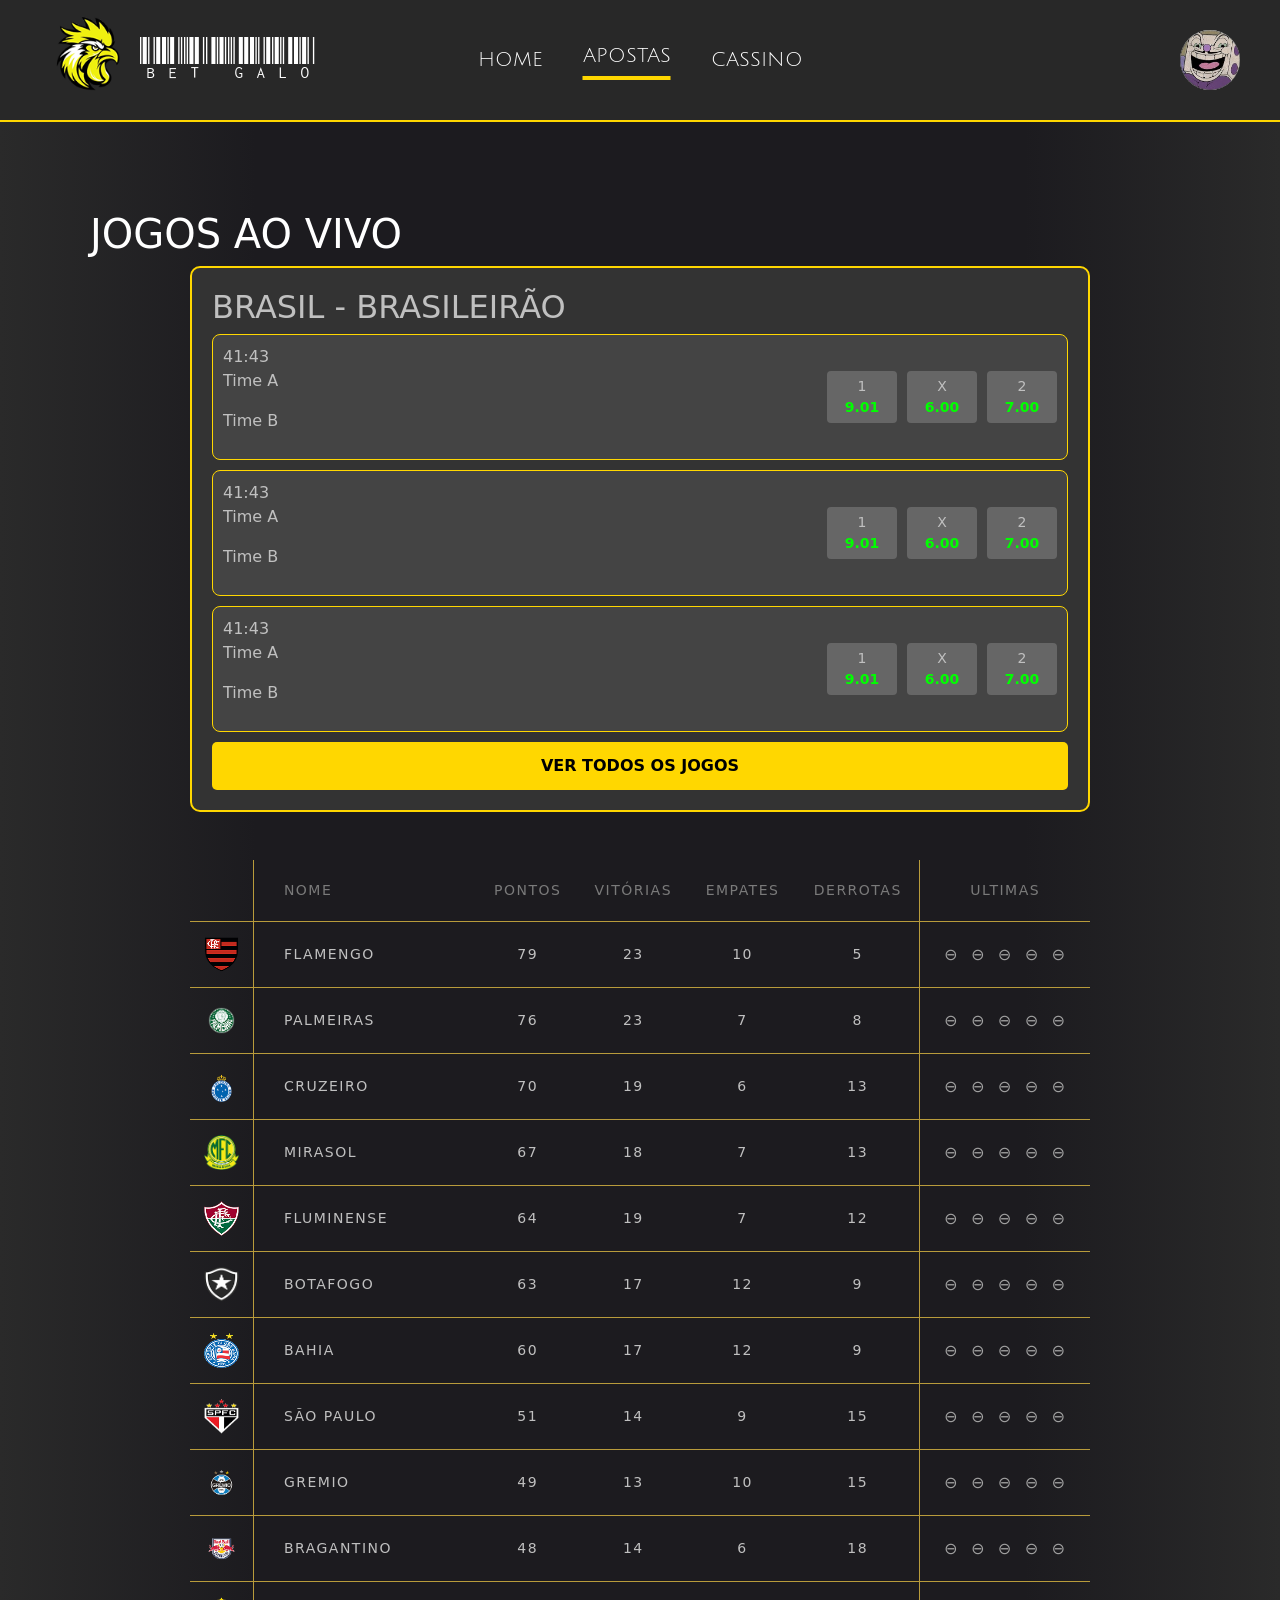
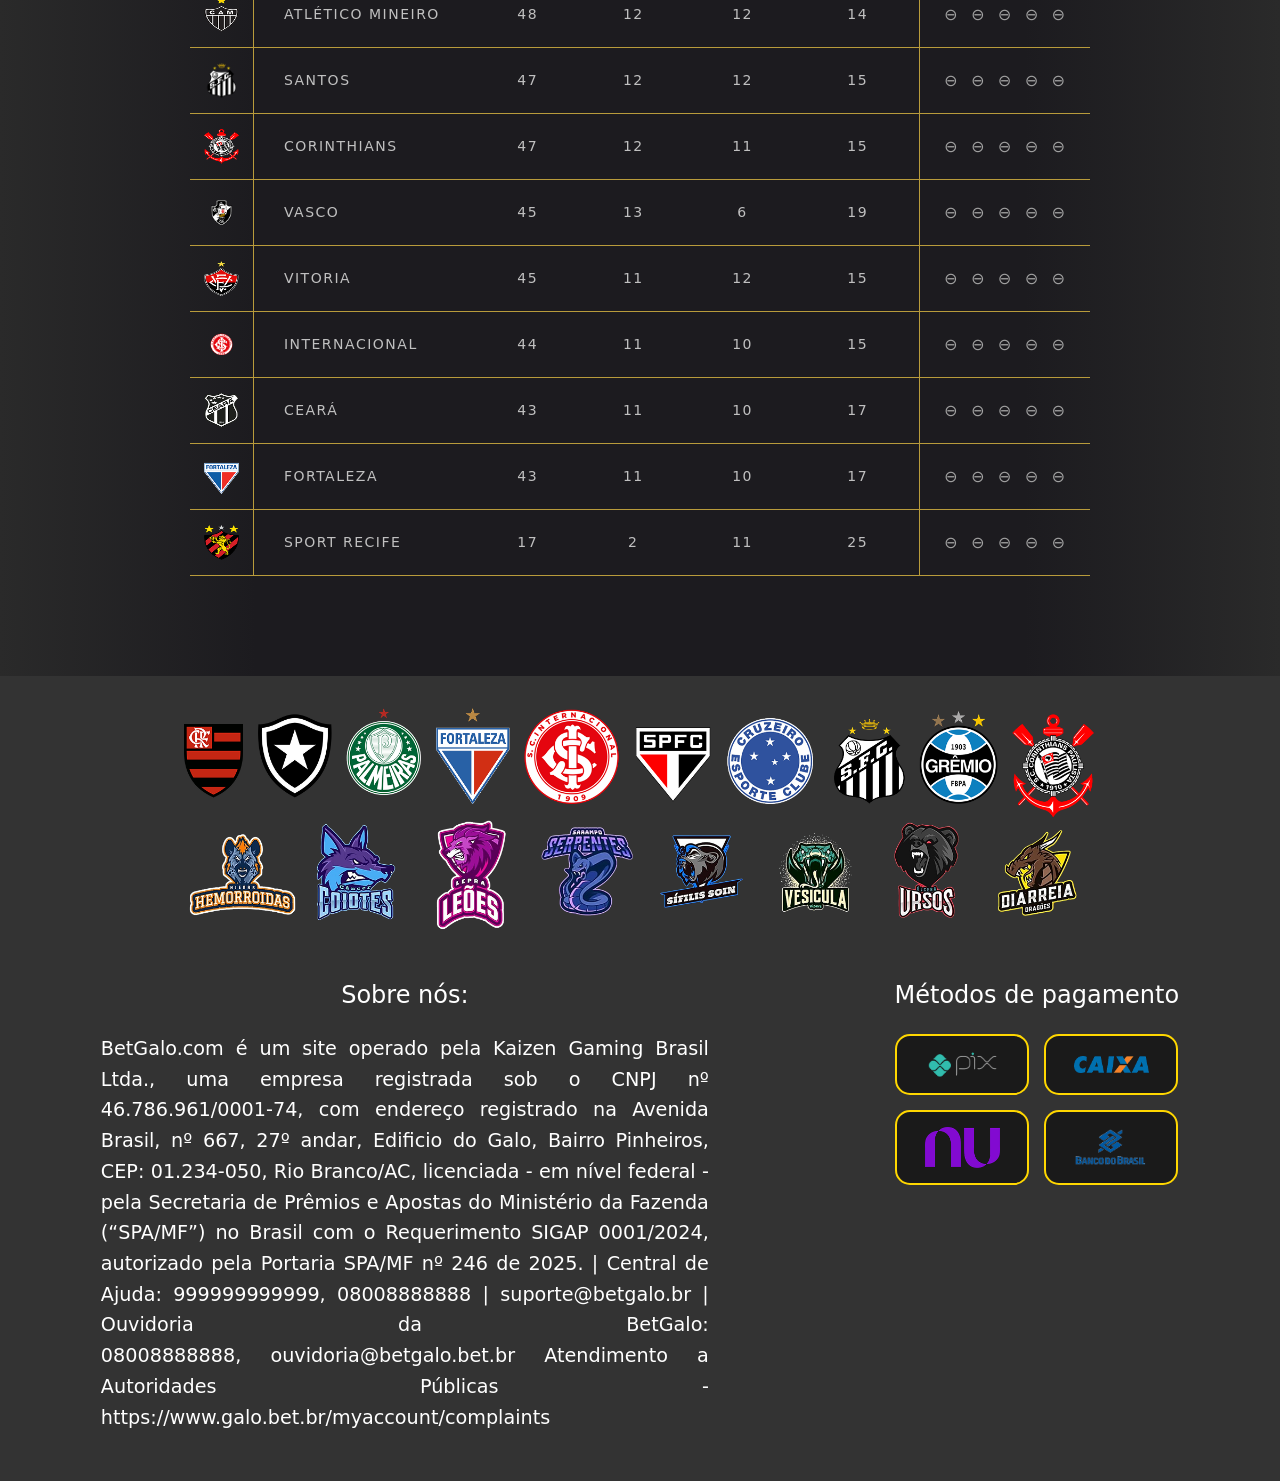
==== commit b52d7817: ". ." ====
--- a/apostas.html
+++ b/apostas.html
@@ -40,7 +40,7 @@
         <br><br>
         <!--Jogos ao vivo-->
         <h1>JOGOS AO VIVO</h1>
-        <div class="card-container">
+        <div class="card-container-jogo">
             <h2 class="category">BRASIL - BRASILEIRÃO</h2>
 
             <div class="match-row">
--- a/css/style.css
+++ b/css/style.css
@@ -71,17 +71,31 @@
 ========================= */
 
 .card-container {
-
   background-color: #333;
   border: 2px solid #ffd700;
   border-radius: 10px;
-
   padding: 20px;
-
   width: 100%;
   max-width: 900px;
-
   margin: auto;
+  text-decoration: none;
+  color: #c0c0c0;
+}
+
+.card-container-jogo{
+
+  background-color: #333;
+  border: 2px solid #ffd700;
+  border-radius: 10px;
+
+  padding: 20px;
+
+  width: 100%;
+  max-width: 900px;
+
+  margin: auto;
+  text-decoration: none;
+  color: #c0c0c0;
 }
 
 .match-row {
--- a/css/cabecalho.css
+++ b/css/cabecalho.css
@@ -135,6 +135,7 @@
   align-items: center;
 
   text-decoration: none;
+
 }
 
 #foto-perfil {
@@ -144,4 +145,6 @@
   height: 60px;
 
   border-radius: 50%;
+
+  margin-left: 10px;
 }
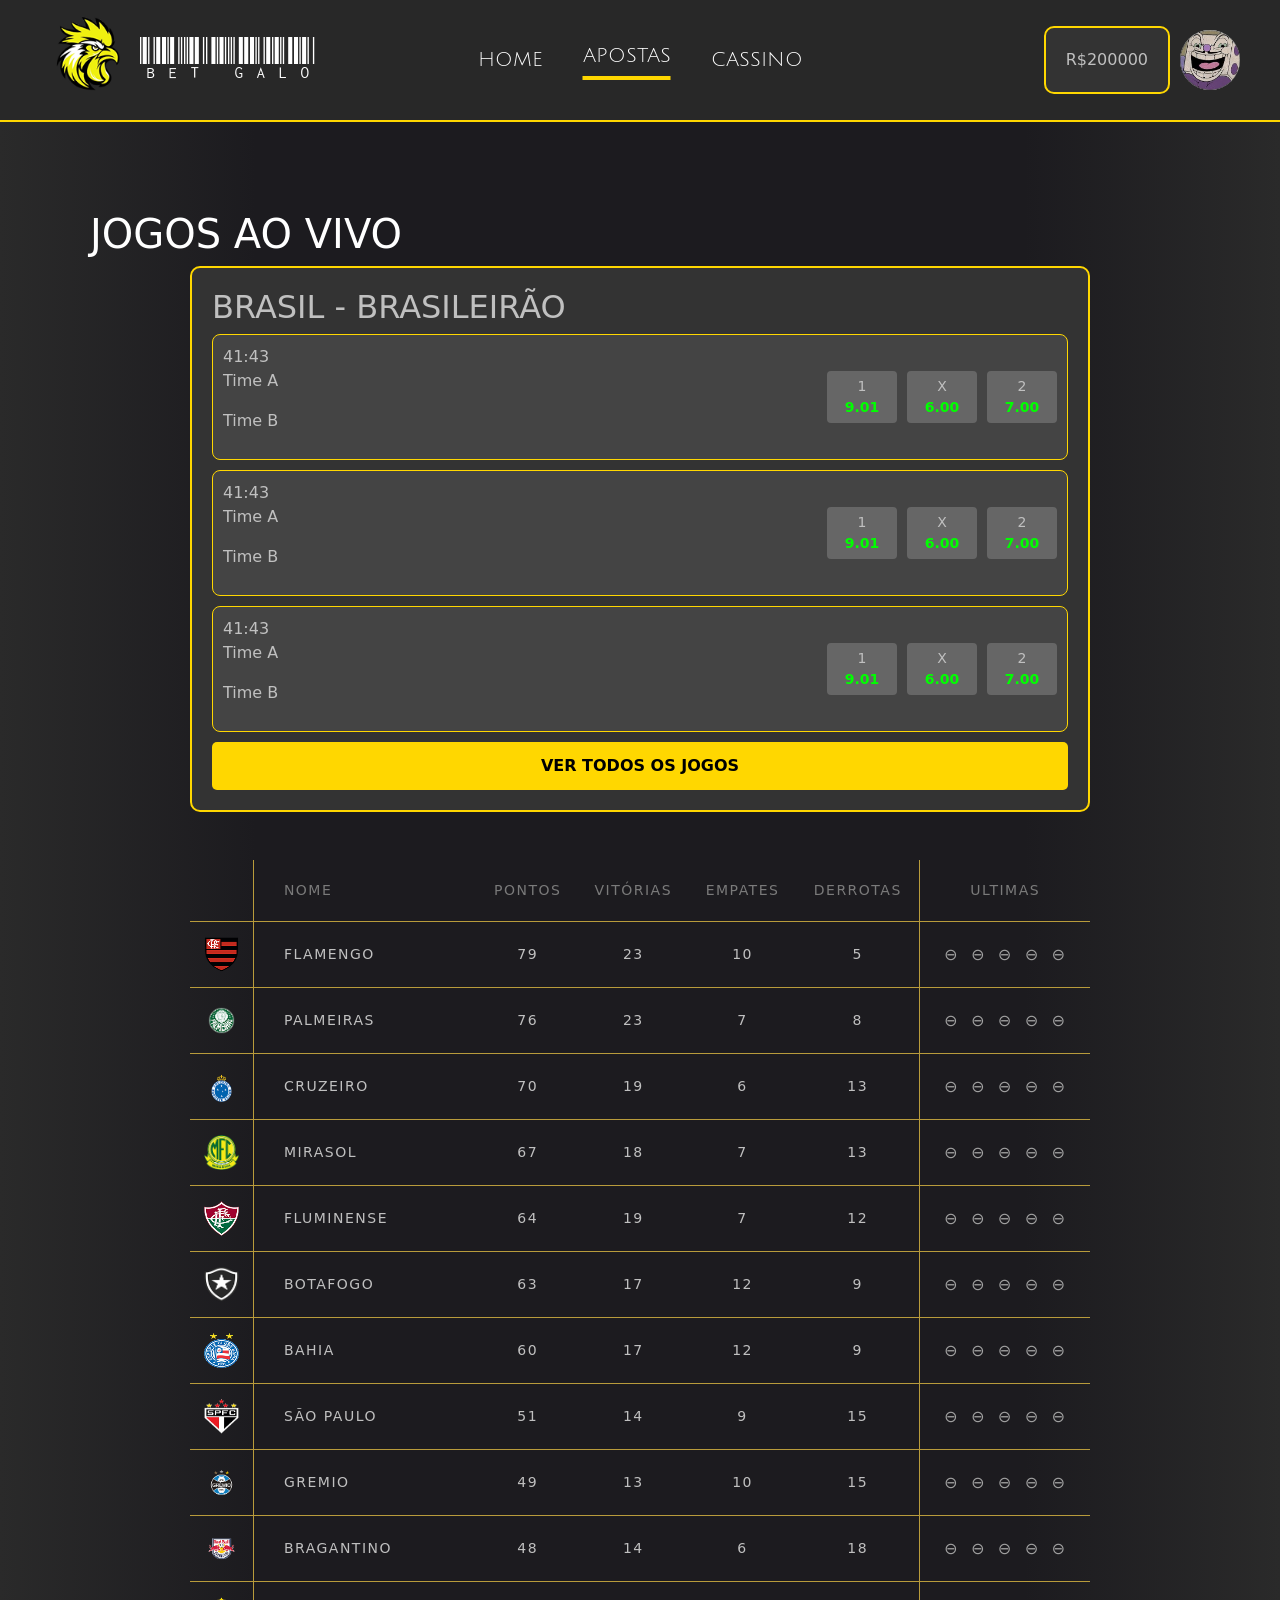
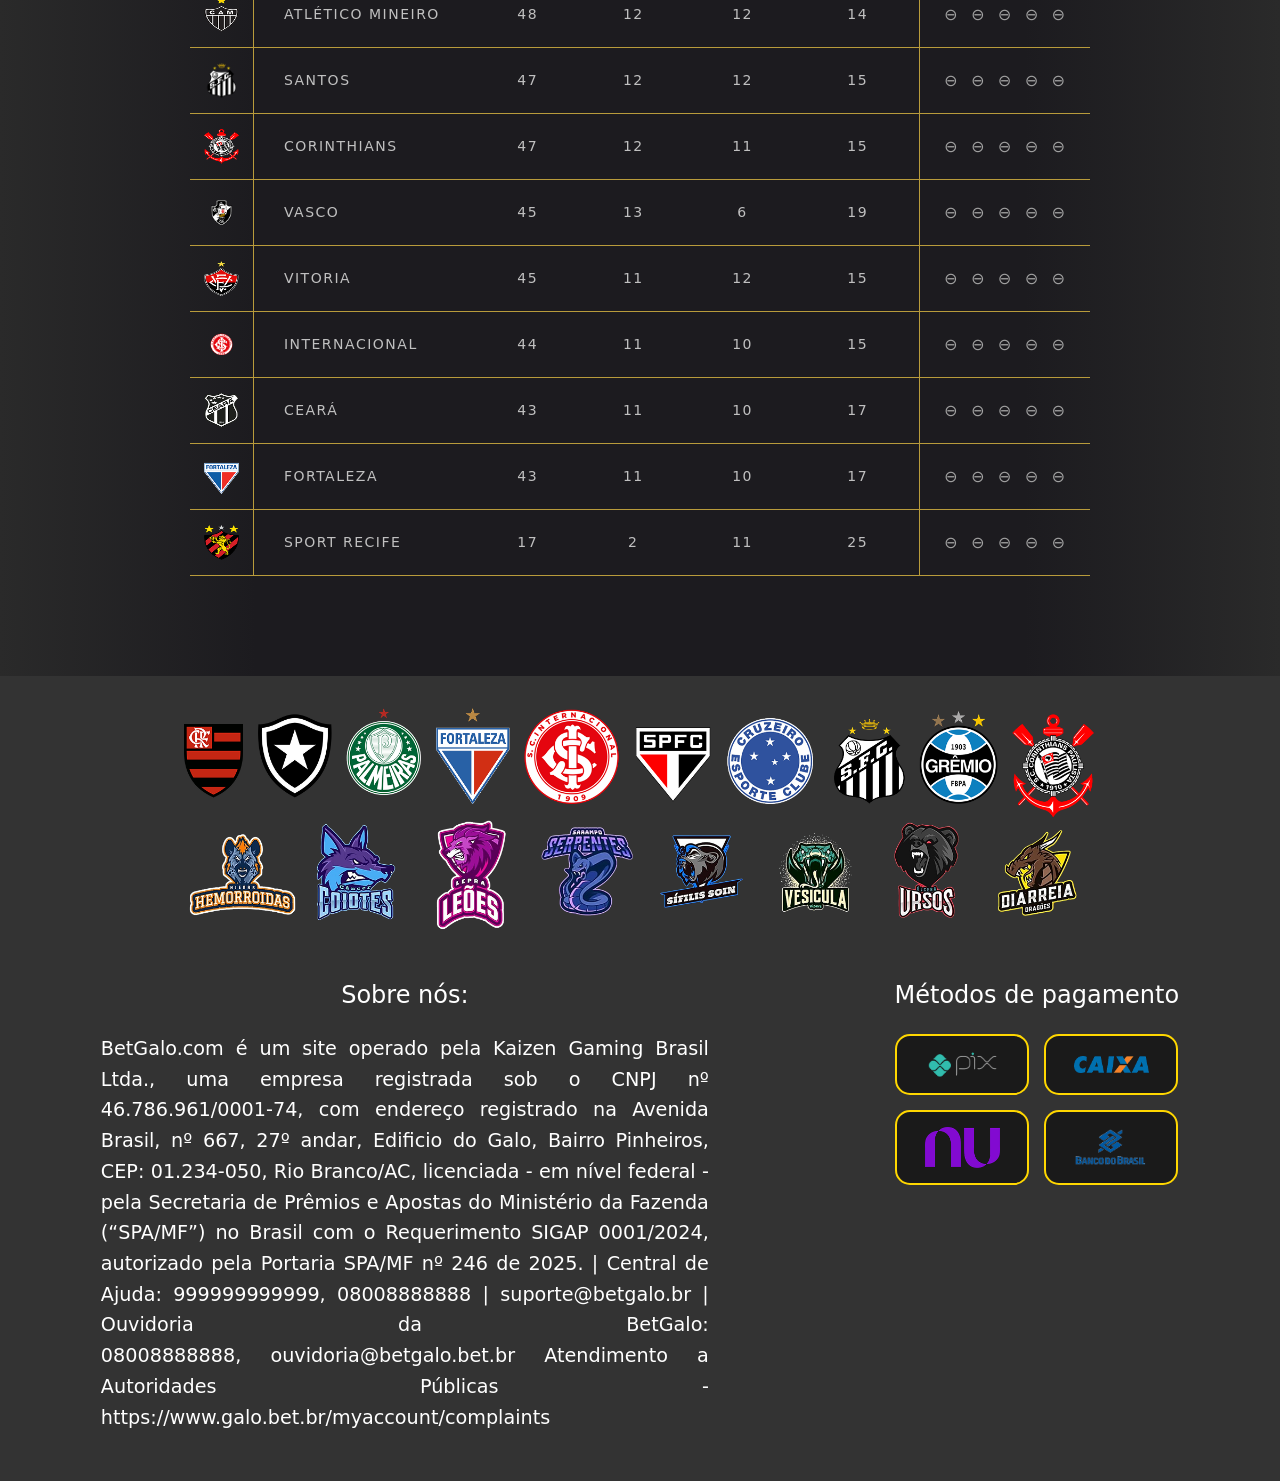
==== commit c6e96890: "Adicionando saldo no menu Adicionei o saldo pra jogar no menu" ====
--- a/apostas.html
+++ b/apostas.html
@@ -32,9 +32,10 @@
             <a href="cassino.html" class="menu-item">CASSINO</a>
         </nav>
 
-        <a href="seu_link_aqui" class="link-perfil">
-            <img src="img/perfil.jpg" alt="Foto de perfil" id="foto-perfil">
-        </a>
+        <div class="link-perfil">
+            <a href="pagamento.html"><div class="card-container">R$200000</div></a>
+            <a href="perfil.html"><img src="img/perfil.jpg" alt="Foto de perfil" id="foto-perfil"></a>
+        </div>
     </header>
     <div class="conteudo">
         <br><br>
--- a/css/cabecalho.css
+++ b/css/cabecalho.css
@@ -129,13 +129,14 @@
 ========================= */
 
 .link-perfil {
+  display: flex;
+  align-items: center;
+  text-decoration: none;
+}
 
-  display: flex;
-
-  align-items: center;
-
+.link-perfil a {
   text-decoration: none;
-
+  color: inherit; /* mantém a cor do texto */
 }
 
 #foto-perfil {
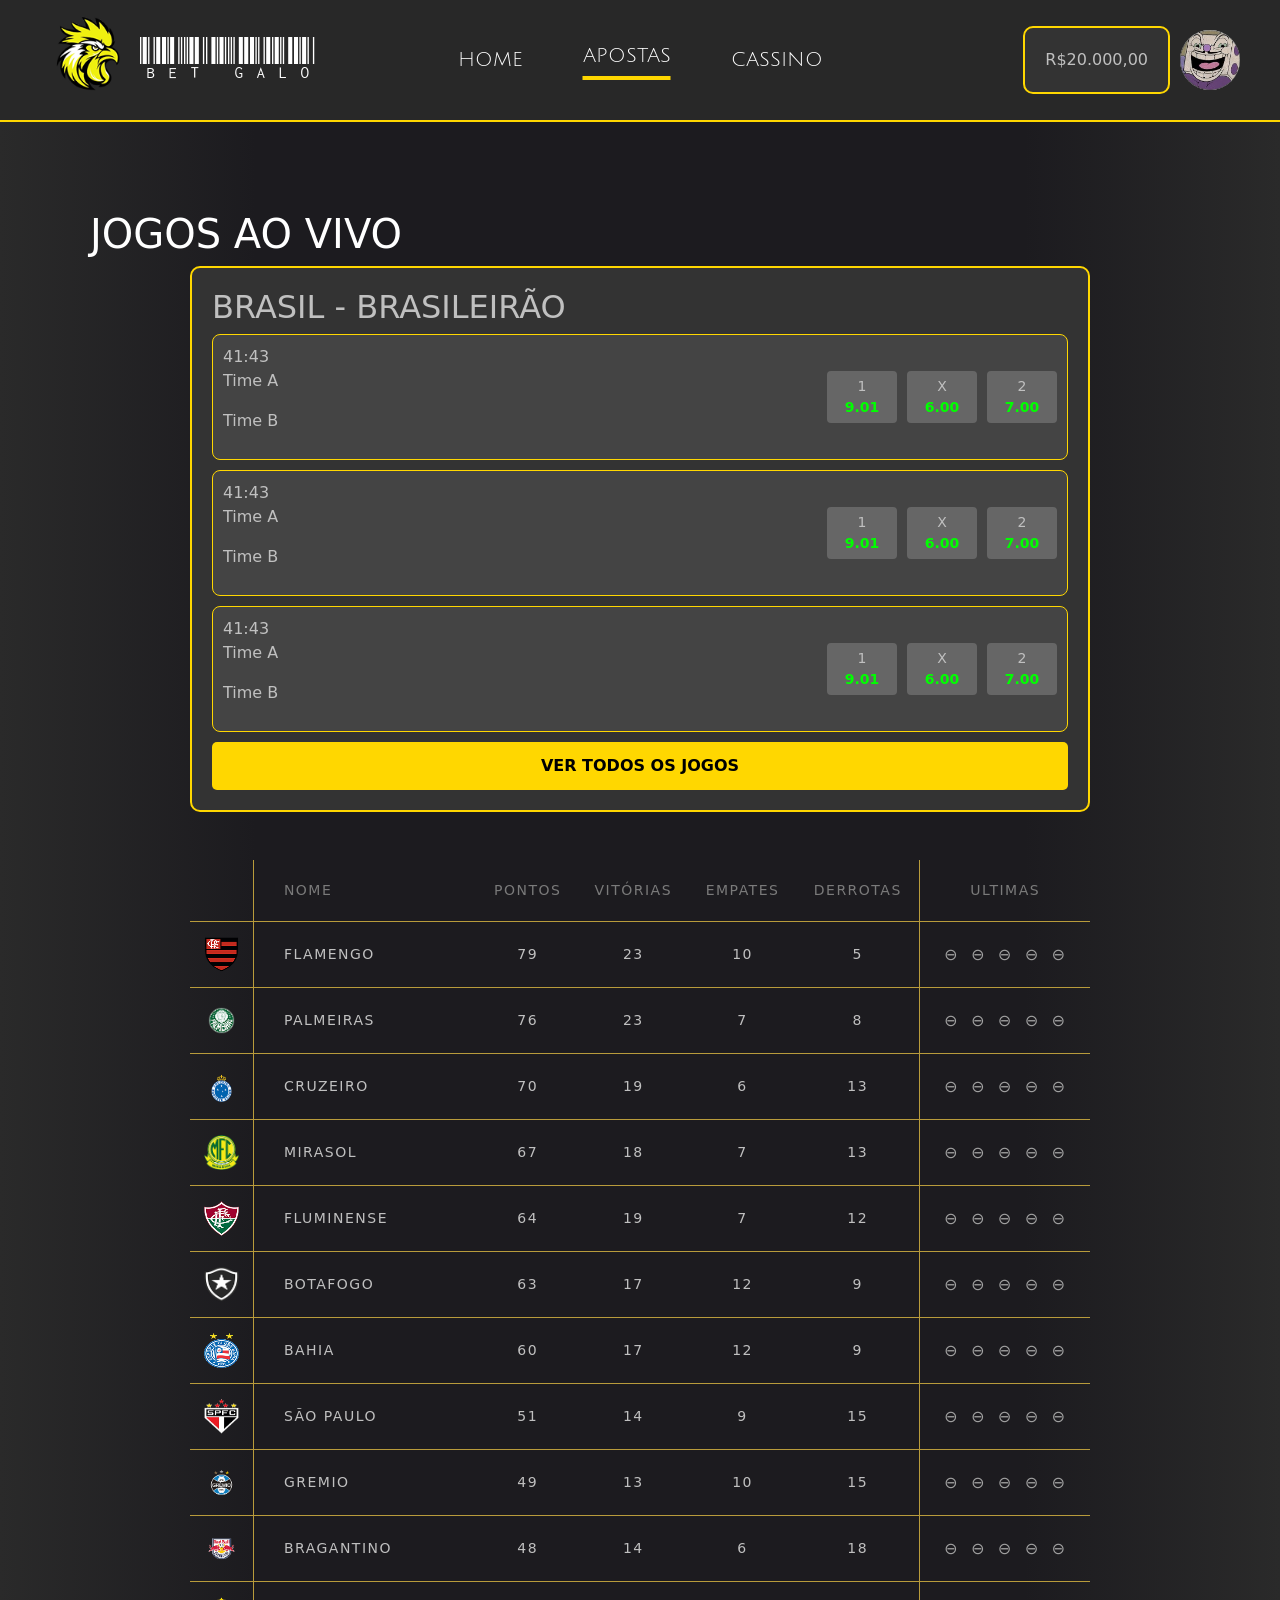
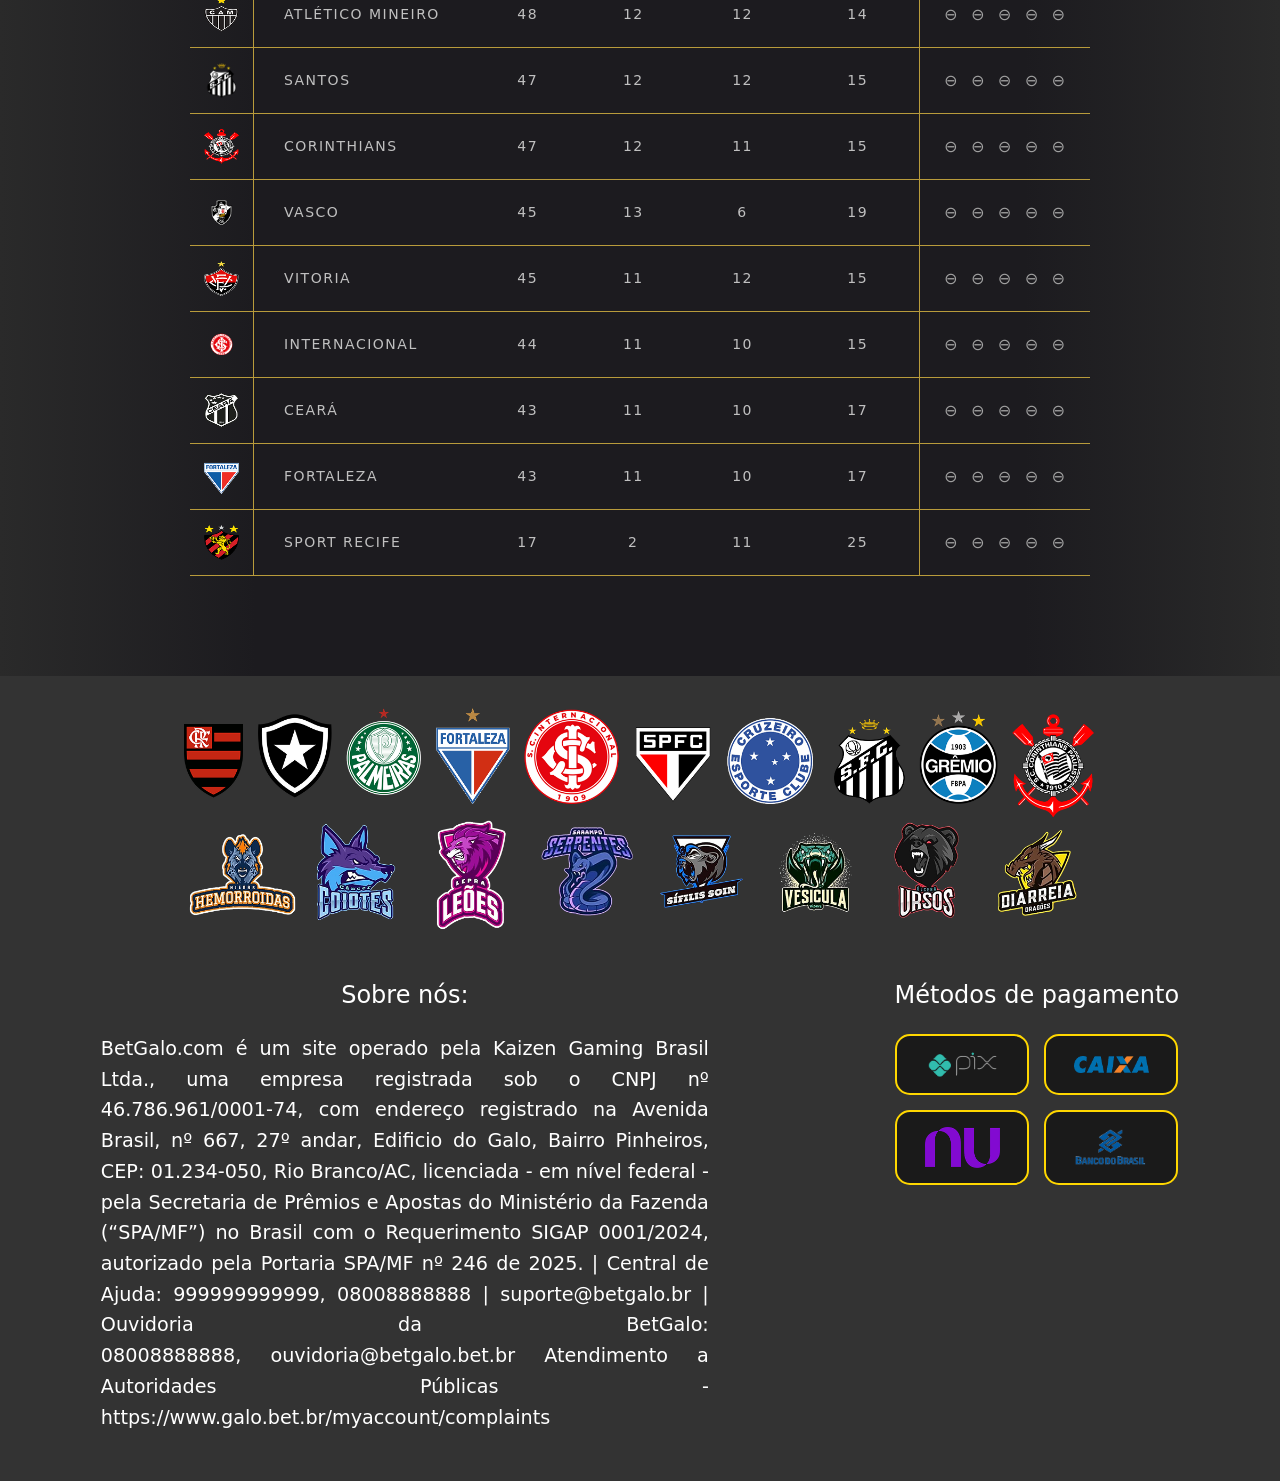
==== commit 00a2905a: "Atualizações" ====
--- a/apostas.html
+++ b/apostas.html
@@ -33,7 +33,7 @@
         </nav>
 
         <div class="link-perfil">
-            <a href="pagamento.html"><div class="card-container">R$200000</div></a>
+            <a href="pagamento.html"><div class="card-container">R$20.000,00</div></a>
             <a href="perfil.html"><img src="img/perfil.jpg" alt="Foto de perfil" id="foto-perfil"></a>
         </div>
     </header>
--- a/css/cabecalho.css
+++ b/css/cabecalho.css
@@ -2,6 +2,19 @@
 /* =========================
 HEADER BASE
 ========================= */
+
+.card-container {
+  background-color: #333;
+  border: 2px solid #ffd700;
+  border-radius: 10px;
+  padding: 20px;
+  width: 100%;
+  max-width: 900px;
+  margin: auto;
+  text-decoration: none;
+  color: #c0c0c0;
+}
+
 .cabecalho {
 
   background-color: #282828;
@@ -82,6 +95,8 @@
   transition: 0.2s;
 
   position: relative;
+
+  margin: 10px;
 }
 /* ANIMAÇÕES */
 .menu-item::after {
